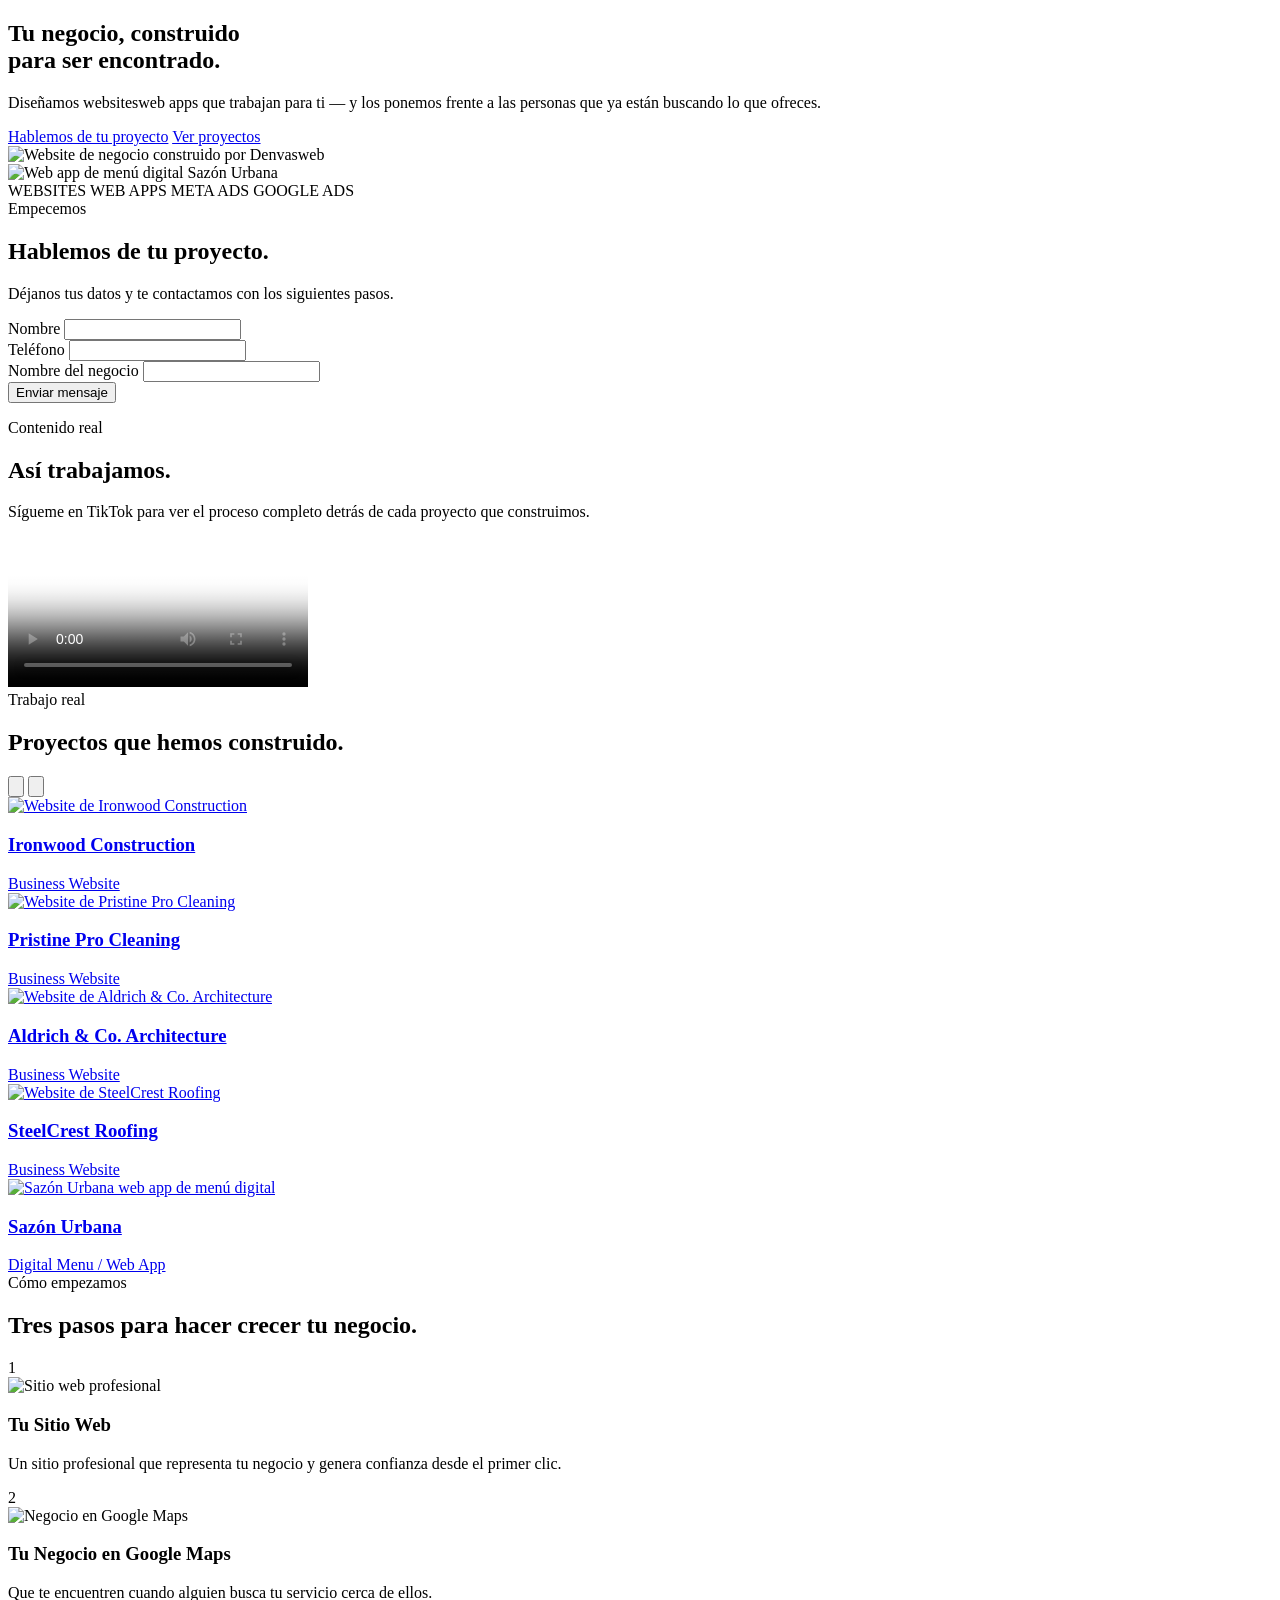
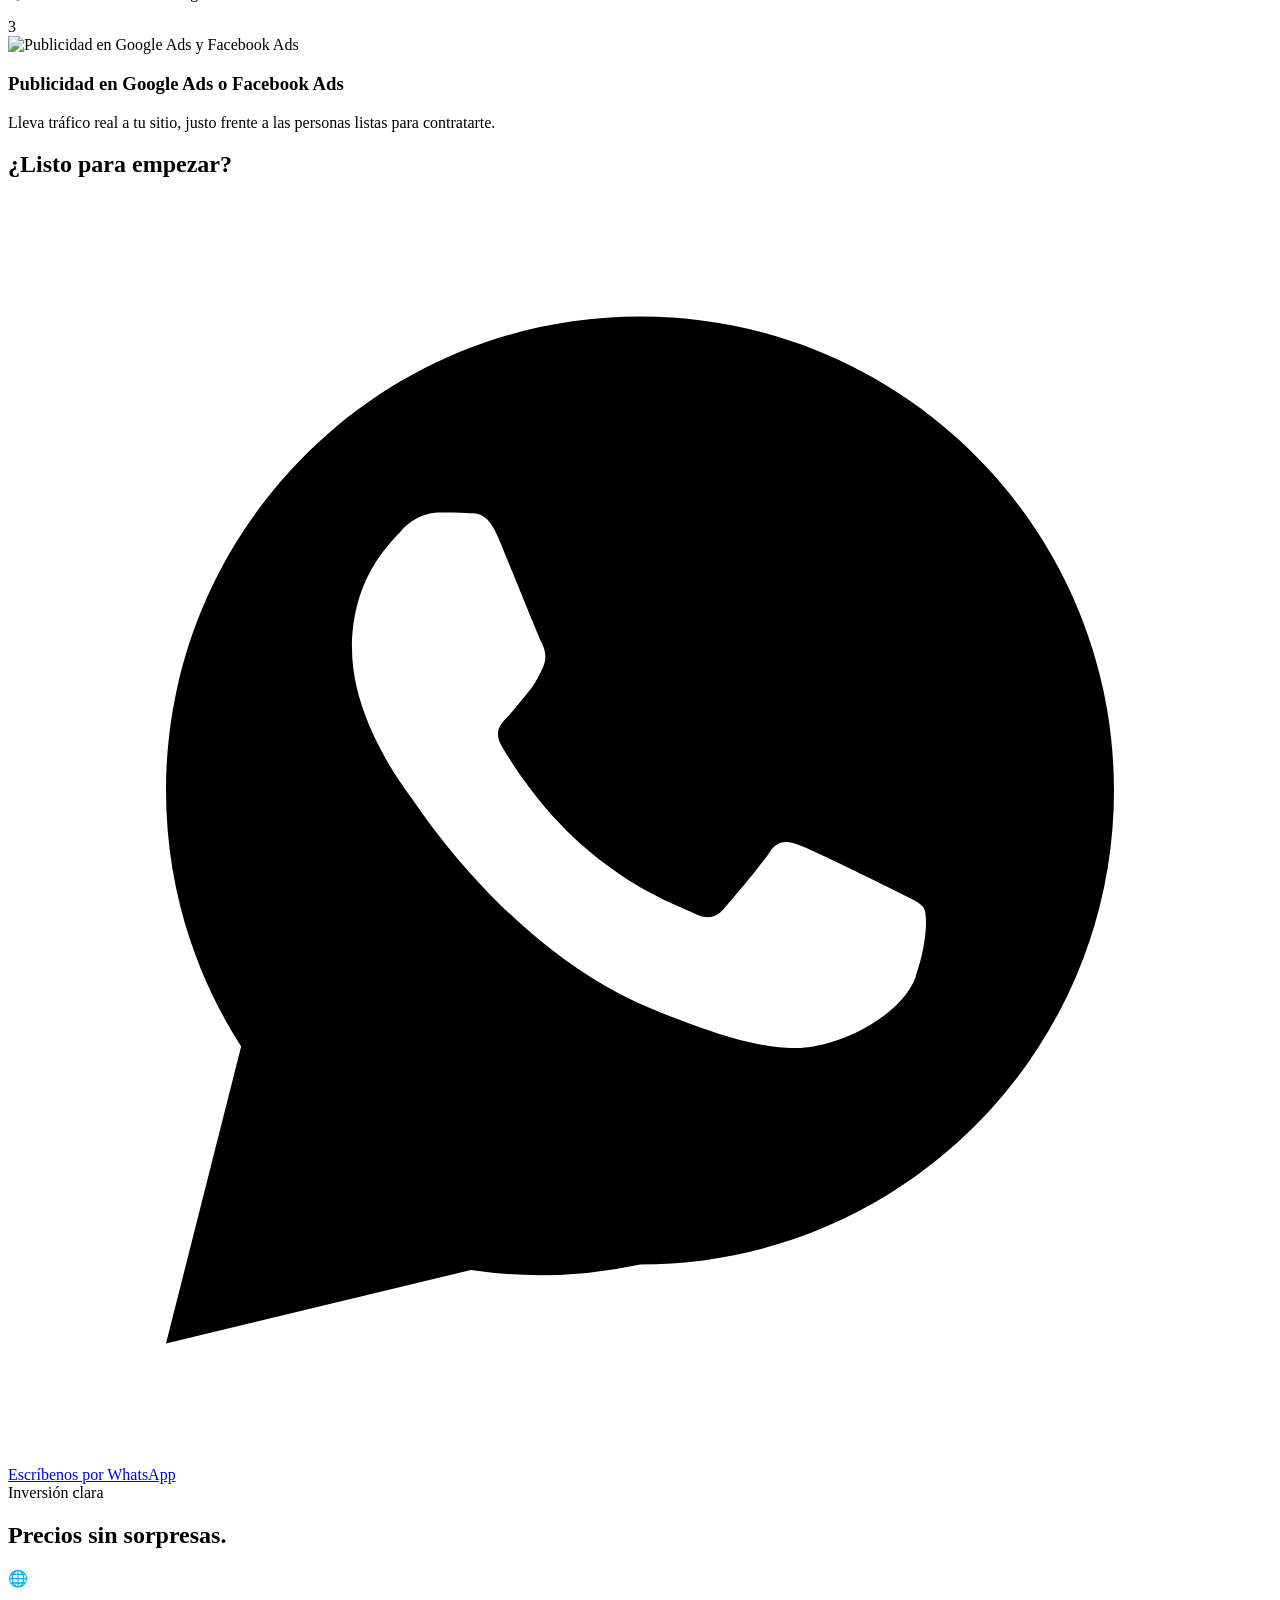
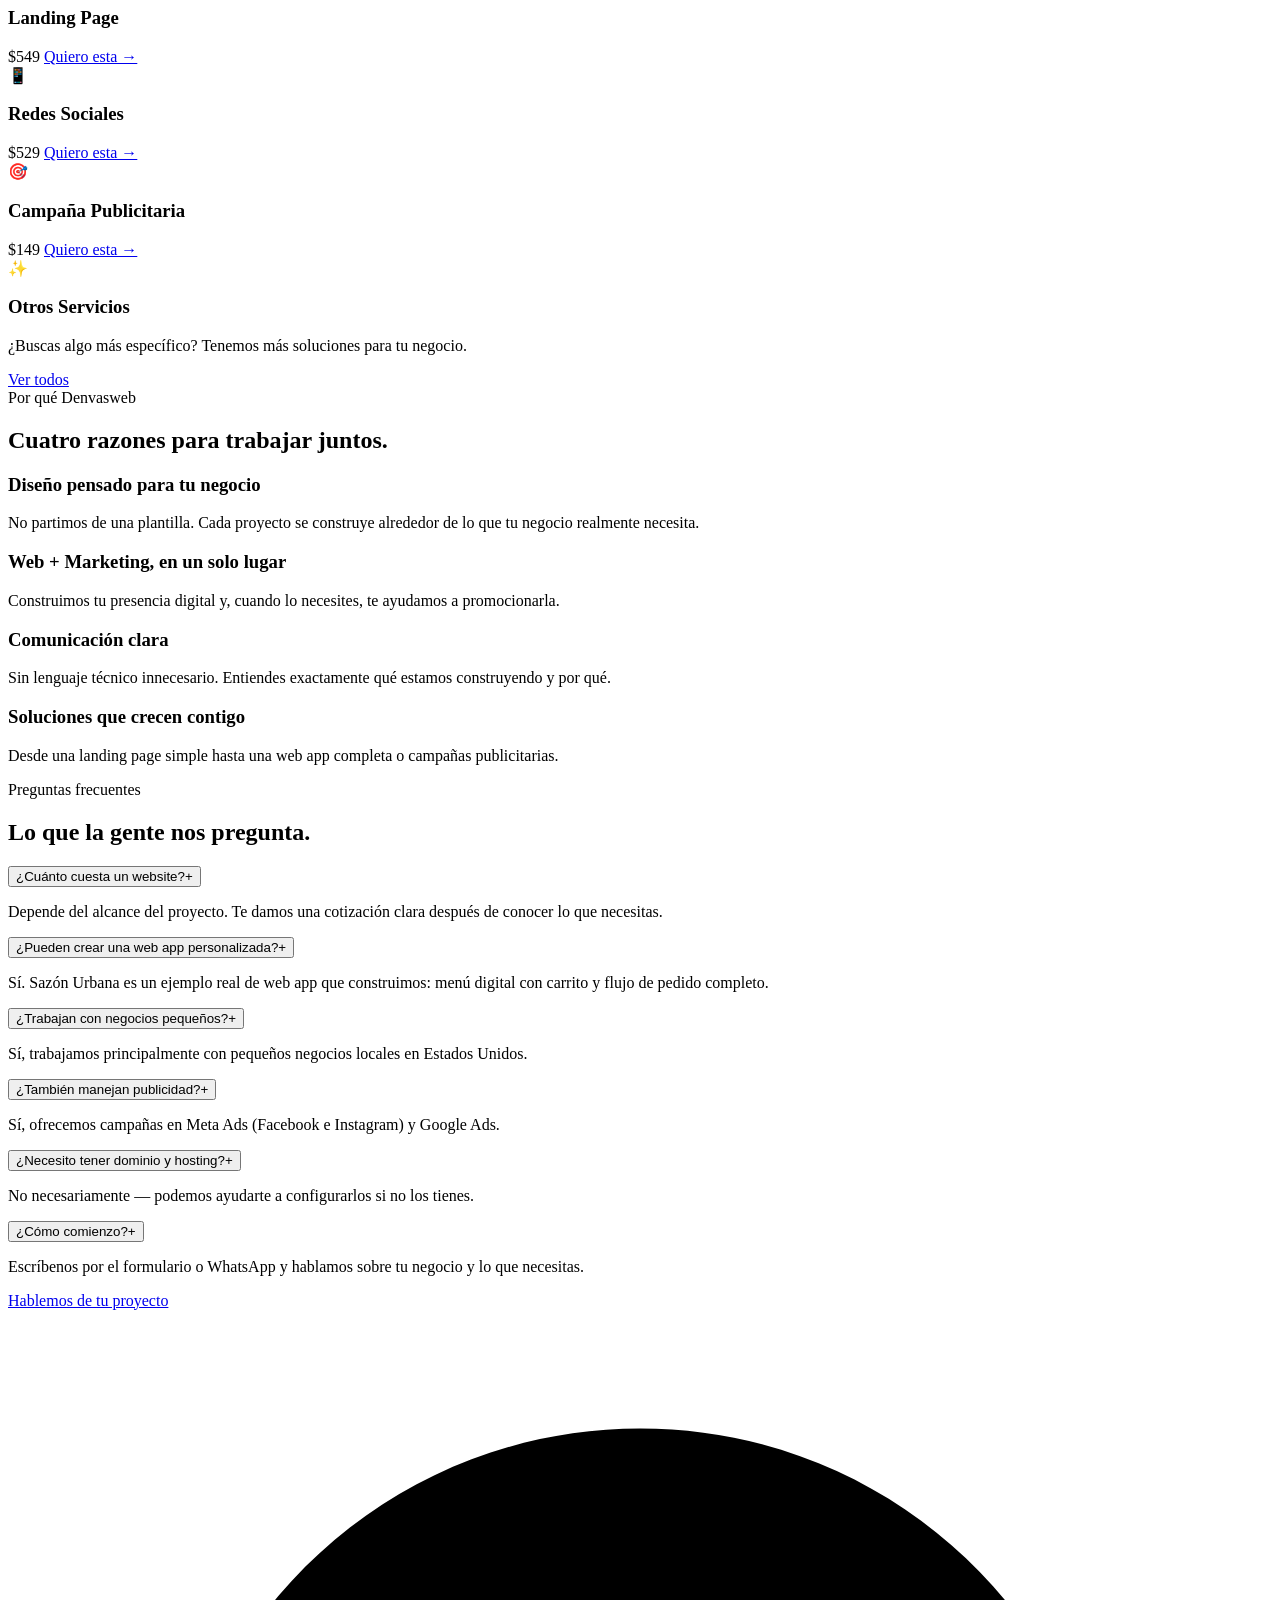
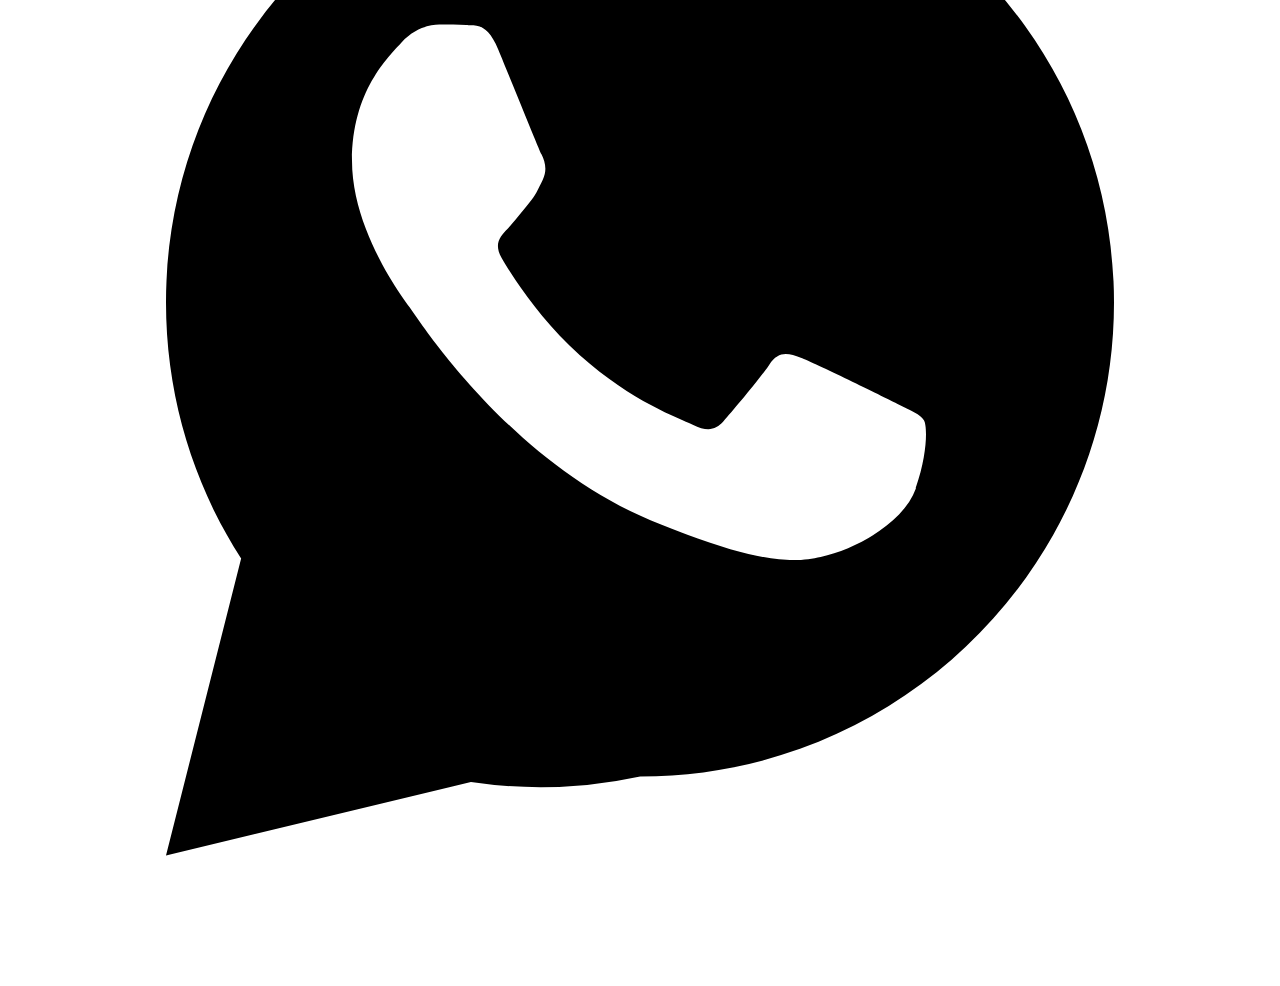
==== index.html @ 7c9e21a9 "Cambia el correo de contacto a contacto@denvasweb.com (footer, datos estructurados, privacidad y ter" ====
<!DOCTYPE html>
<html lang="es">
<head>
<!-- Google tag (gtag.js) -->
<script async src="https://www.googletagmanager.com/gtag/js?id=G-FTLBBM3H6V"></script>
<script>
  window.dataLayer = window.dataLayer || [];
  function gtag(){dataLayer.push(arguments);}
  gtag('js', new Date());
  gtag('config', 'G-FTLBBM3H6V');
</script>
<meta charset="UTF-8">
<meta name="viewport" content="width=device-width, initial-scale=1.0">
<title>Denvasweb — Websites, Web Apps & Digital Advertising</title>
<meta name="description" content="Denvasweb construye websites, web apps y campañas de publicidad para ayudar a pequeños negocios en Estados Unidos a crecer online.">

<meta property="og:type" content="website">
<meta property="og:site_name" content="Denvasweb">
<meta property="og:title" content="Denvasweb — Tu negocio, construido para ser encontrado.">
<meta property="og:description" content="Diseñamos tu presencia digital y la ponemos frente a las personas que ya están buscando lo que ofreces.">
<meta property="og:url" content="https://denvasweb.com">
<meta property="og:image" content="https://res.cloudinary.com/kat6qihq/image/upload/v1788154947/og-cover.webp">
<meta property="og:image:width" content="1200">
<meta property="og:image:height" content="630">

<meta name="twitter:card" content="summary_large_image">
<meta name="twitter:title" content="Denvasweb — Tu negocio, construido para ser encontrado.">
<meta name="twitter:description" content="Diseñamos tu presencia digital y la ponemos frente a las personas que ya están buscando lo que ofreces.">
<meta name="twitter:image" content="https://res.cloudinary.com/kat6qihq/image/upload/v1788154947/og-cover.webp">

<link rel="icon" href="images/favicon.svg" type="image/svg+xml" id="favicon-link">
<link rel="preconnect" href="https://fonts.googleapis.com">
<link rel="preconnect" href="https://fonts.gstatic.com" crossorigin>
<link href="https://fonts.googleapis.com/css2?family=Plus+Jakarta+Sans:wght@400;500;600;700;800&display=swap" rel="stylesheet">
<link rel="stylesheet" href="style.css">

<script type="application/ld+json">
{
  "@context": "https://schema.org",
  "@type": "ProfessionalService",
  "name": "Denvasweb",
  "url": "https://denvasweb.com",
  "email": "contacto@denvasweb.com",
  "description": "Agencia de marketing digital especializada en websites, web apps y publicidad para pequeños negocios.",
  "areaServed": "US"
}
</script>
</head>
<body>

<div class="noise-overlay" aria-hidden="true"></div>

<!-- HEADER -->
<!-- INCLUDE:navbar -->

<main id="top">

  <!-- HERO -->
  <section class="hero" id="hero">
    <div class="hero-glow" aria-hidden="true"></div>
    <div class="hero-glow-2" aria-hidden="true"></div>
    <div class="container hero-inner">

      <div class="hero-copy">
        <h1 class="reveal" data-reveal="1">Tu negocio, <span class="accent">construido</span><br> para ser encontrado.</h1>
        <p class="hero-sub reveal" data-reveal="2">
          Diseñamos <span class="dynamic-wrap" id="dynamic-wrap"><span class="dynamic-word active" id="dw-1">websites</span><span class="dynamic-word" id="dw-2">web apps</span></span> que trabajan para ti — y los ponemos frente a las personas que ya están buscando lo que ofreces.
        </p>
        <div class="hero-actions reveal" data-reveal="3">
          <a href="#contact" class="btn btn-primary btn-lg">Hablemos de tu proyecto</a>
          <a href="#work" class="btn btn-ghost btn-lg">Ver proyectos</a>
        </div>
      </div>

      <div class="hero-visual reveal" data-reveal="4">
        <div class="device-stack">
          <div class="laptop-mock">
            <div class="laptop-screen">
              <img src="images/hero-website-project.webp" data-asset="hero-website" data-width="1200" alt="Website de negocio construido por Denvasweb" loading="eager">
            </div>
            <div class="laptop-base"></div>
          </div>
          <div class="phone-mock">
            <div class="phone-screen">
              <img src="images/hero-webapp-sazon.webp" data-asset="hero-webapp" data-width="400" alt="Web app de menú digital Sazón Urbana" loading="eager">
            </div>
          </div>
        </div>

        <div class="floating-tags" aria-hidden="true">
          <span class="tag tag-1">WEBSITES</span>
          <span class="tag tag-2">WEB APPS</span>
          <span class="tag tag-3">META ADS</span>
          <span class="tag tag-4">GOOGLE ADS</span>
        </div>
      </div>

    </div>
  </section>

  <!-- CTA / FORM -->
  <section class="contact" id="contact">
    <div class="container contact-inner">
      <div class="contact-copy">
        <span class="eyebrow eyebrow-light">Empecemos</span>
        <h2>Hablemos de tu proyecto.</h2>
        <p>Déjanos tus datos y te contactamos con los siguientes pasos.</p>
      </div>

      <form class="contact-form" id="contact-form" action="https://formspree.io/f/mqeoakpw" method="POST">
        <div class="form-field">
          <label for="name">Nombre</label>
          <input type="text" id="name" name="name" autocomplete="name" required>
        </div>
        <div class="form-field">
          <label for="phone">Teléfono</label>
          <input type="tel" id="phone" name="phone" autocomplete="tel" inputmode="tel" required>
        </div>
        <div class="form-field">
          <label for="business">Nombre del negocio</label>
          <input type="text" id="business" name="business" autocomplete="organization" required>
        </div>
        <button type="submit" class="btn btn-primary btn-lg btn-full">Enviar mensaje</button>
        <p class="form-status" id="form-status" role="status" aria-live="polite"></p>
      </form>
    </div>
  </section>

  <!-- VIDEO -->
  <section class="video-showcase" id="video">
    <div class="container video-inner">
      <div class="video-copy">
        <span class="eyebrow eyebrow-light">Contenido real</span>
        <h2>Así trabajamos.</h2>
        <p>Sígueme en TikTok para ver el proceso completo detrás de cada proyecto que construimos.</p>
      </div>
      <div class="video-frame">
        <video
          controls
          playsinline
          preload="metadata"
          poster="https://res.cloudinary.com/kat6qihq/video/upload/c_scale,w_640/f_auto/q_auto/video-showcase.jpg">
          <source src="https://res.cloudinary.com/kat6qihq/video/upload/c_scale,w_640/f_mp4/q_auto/video-showcase.mp4" type="video/mp4">
        </video>
      </div>
    </div>
  </section>

  <!-- PROJECT CAROUSEL -->
  <section class="carousel-section" id="work">
    <div class="container">
      <div class="section-head section-head-center">
        <span class="eyebrow">Trabajo real</span>
        <h2>Proyectos que hemos construido.</h2>
      </div>
    </div>

    <div class="carousel" id="project-carousel">
      <button class="carousel-arrow carousel-arrow-prev" id="carousel-prev" aria-label="Proyecto anterior">
        <svg viewBox="0 0 24 24" aria-hidden="true"><path d="M15 5l-7 7 7 7" stroke="currentColor" stroke-width="2.4" fill="none" stroke-linecap="round" stroke-linejoin="round"/></svg>
      </button>
      <button class="carousel-arrow carousel-arrow-next" id="carousel-next" aria-label="Proyecto siguiente">
        <svg viewBox="0 0 24 24" aria-hidden="true"><path d="M9 5l7 7-7 7" stroke="currentColor" stroke-width="2.4" fill="none" stroke-linecap="round" stroke-linejoin="round"/></svg>
      </button>
      <div class="carousel-track-wrap">
      <div class="carousel-track" id="carousel-track">
        <a href="https://denvasweb.com/portfolio#ironwood" class="carousel-slide" target="_blank" rel="noopener">
          <img src="images/project-ironwood.webp" data-asset="project-ironwood" data-width="1000" alt="Website de Ironwood Construction" loading="lazy">
          <div class="carousel-caption"><h3>Ironwood Construction</h3><span>Business Website</span></div>
        </a>
        <a href="https://denvasweb.com/portfolio#pristine" class="carousel-slide" target="_blank" rel="noopener">
          <img src="images/project-pristine.webp" data-asset="project-pristine" data-width="1000" alt="Website de Pristine Pro Cleaning" loading="lazy">
          <div class="carousel-caption"><h3>Pristine Pro Cleaning</h3><span>Business Website</span></div>
        </a>
        <a href="https://denvasweb.com/portfolio#aldrich" class="carousel-slide" target="_blank" rel="noopener">
          <img src="images/project-aldrich.webp" data-asset="project-aldrich" data-width="1000" alt="Website de Aldrich & Co. Architecture" loading="lazy">
          <div class="carousel-caption"><h3>Aldrich &amp; Co. Architecture</h3><span>Business Website</span></div>
        </a>
        <a href="https://denvasweb.com/portfolio#steelcrest" class="carousel-slide" target="_blank" rel="noopener">
          <img src="images/project-steelcrest.webp" data-asset="project-steelcrest" data-width="1000" alt="Website de SteelCrest Roofing" loading="lazy">
          <div class="carousel-caption"><h3>SteelCrest Roofing</h3><span>Business Website</span></div>
        </a>
        <a href="https://denvasweb.com/portfolio#sazon-urbana" class="carousel-slide" target="_blank" rel="noopener">
          <img src="images/sazon-urbana-menu.webp" data-asset="sazon-urbana-full" data-width="1000" alt="Sazón Urbana web app de menú digital" loading="lazy">
          <div class="carousel-caption"><h3>Sazón Urbana</h3><span>Digital Menu / Web App</span></div>
        </a>
      </div>
      </div>
      <div class="carousel-dots" id="carousel-dots"></div>
    </div>
  </section>

  <!-- 3 STEPS -->
  <section class="steps" id="steps">
    <div class="container">
      <div class="section-head section-head-center">
        <span class="eyebrow">Cómo empezamos</span>
        <h2>Tres pasos para hacer crecer tu negocio.</h2>
      </div>

      <div class="steps-grid">
        <div class="step-card">
          <span class="step-num">1</span>
          <div class="step-visual"><img src="images/step-website.webp" data-asset="step-website" data-width="700" alt="Sitio web profesional" loading="lazy"></div>
          <h3>Tu Sitio Web</h3>
          <p>Un sitio profesional que representa tu negocio y genera confianza desde el primer clic.</p>
        </div>
        <div class="step-card">
          <span class="step-num">2</span>
          <div class="step-visual"><img src="images/step-google-maps.webp" data-asset="step-google-maps" data-width="700" alt="Negocio en Google Maps" loading="lazy"></div>
          <h3>Tu Negocio en Google Maps</h3>
          <p>Que te encuentren cuando alguien busca tu servicio cerca de ellos.</p>
        </div>
        <div class="step-card">
          <span class="step-num">3</span>
          <div class="step-visual"><img src="images/step-ads.webp" data-asset="step-ads" data-width="700" alt="Publicidad en Google Ads y Facebook Ads" loading="lazy"></div>
          <h3>Publicidad en Google Ads o Facebook Ads</h3>
          <p>Lleva tráfico real a tu sitio, justo frente a las personas listas para contratarte.</p>
        </div>
      </div>
    </div>
  </section>

  <!-- WHATSAPP CTA -->
  <section class="whatsapp-cta">
    <div class="container whatsapp-cta-inner">
      <h2>¿Listo para empezar?</h2>
      <a href="https://wa.me/19177423657" class="whatsapp-cta-btn" target="_blank" rel="noopener">
        <svg viewBox="0 0 32 32" aria-hidden="true"><path d="M16.004 3C9.377 3 4 8.373 4 15c0 2.386.7 4.61 1.902 6.482L4 29l7.72-1.86A11.94 11.94 0 0 0 16.004 27C22.63 27 28 21.627 28 15S22.63 3 16.004 3Zm6.98 16.71c-.297.837-1.47 1.53-2.41 1.73-.64.135-1.478.243-4.294-.922-3.605-1.49-5.926-5.148-6.108-5.39-.176-.242-1.463-1.948-1.463-3.714 0-1.766.925-2.634 1.253-2.996.328-.363.716-.454.955-.454.238 0 .478.002.687.013.22.011.516-.083.807.616.297.716 1.01 2.482 1.098 2.663.088.18.147.393.03.635-.12.242-.18.393-.357.605-.176.212-.372.474-.532.635-.177.18-.362.375-.156.735.207.363.92 1.518 1.976 2.46 1.358 1.21 2.503 1.585 2.865 1.766.362.18.573.15.784-.09.212-.24.907-1.06 1.15-1.42.238-.363.478-.303.803-.181.328.12 2.08.982 2.436 1.16.357.18.594.27.68.42.09.15.09.87-.207 1.71Z"/></svg>
        Escríbenos por WhatsApp
      </a>
    </div>
  </section>

  <!-- PRICING -->
  <section class="pricing" id="pricing">
    <div class="container">
      <div class="section-head section-head-center">
        <span class="eyebrow">Inversión clara</span>
        <h2>Precios sin sorpresas.</h2>
      </div>

      <div class="pricing-grid">
        <div class="price-card">
          <span class="price-icon">🌐</span>
          <h3>Landing Page</h3>
          <span class="price-amount">$549</span>
          <a href="https://wa.me/19177423657?text=Hola%20Denys!%20Me%20interesa%20el%20servicio%20de%20*Landing%20Page%20%24549*" class="price-link" target="_blank" rel="noopener">Quiero esta →</a>
        </div>

        <div class="price-card">
          <span class="price-icon">📱</span>
          <h3>Redes Sociales</h3>
          <span class="price-amount">$529</span>
          <a href="https://wa.me/19177423657?text=Hola%20Denys!%20Me%20interesa%20el%20servicio%20de%20*Redes%20Sociales%20%24529*" class="price-link" target="_blank" rel="noopener">Quiero esta →</a>
        </div>

        <div class="price-card">
          <span class="price-icon">🎯</span>
          <h3>Campaña Publicitaria</h3>
          <span class="price-amount">$149</span>
          <a href="https://wa.me/19177423657?text=Hola%20Denys!%20Me%20interesa%20el%20servicio%20de%20*Campa%C3%B1a%20Publicitaria%20%24149*" class="price-link" target="_blank" rel="noopener">Quiero esta →</a>
        </div>

        <div class="price-card price-card-more">
          <span class="price-icon">✨</span>
          <h3>Otros Servicios</h3>
          <p>¿Buscas algo más específico? Tenemos más soluciones para tu negocio.</p>
          <a href="https://denvasweb.com/servicios.html" class="btn btn-ghost btn-sm">Ver todos</a>
        </div>
      </div>
    </div>
  </section>

  <!-- WHY DENVASWEB -->
  <section class="why" id="why">
    <div class="container">
      <div class="section-head section-head-center">
        <span class="eyebrow">Por qué Denvasweb</span>
        <h2>Cuatro razones para trabajar juntos.</h2>
      </div>

      <div class="why-grid">
        <div class="why-item">
          <h3>Diseño pensado para tu negocio</h3>
          <p>No partimos de una plantilla. Cada proyecto se construye alrededor de lo que tu negocio realmente necesita.</p>
        </div>
        <div class="why-item">
          <h3>Web + Marketing, en un solo lugar</h3>
          <p>Construimos tu presencia digital y, cuando lo necesites, te ayudamos a promocionarla.</p>
        </div>
        <div class="why-item">
          <h3>Comunicación clara</h3>
          <p>Sin lenguaje técnico innecesario. Entiendes exactamente qué estamos construyendo y por qué.</p>
        </div>
        <div class="why-item">
          <h3>Soluciones que crecen contigo</h3>
          <p>Desde una landing page simple hasta una web app completa o campañas publicitarias.</p>
        </div>
      </div>
    </div>
  </section>

  <!-- FAQ -->
  <section class="faq" id="faq">
    <div class="container">
      <div class="section-head">
        <span class="eyebrow">Preguntas frecuentes</span>
        <h2>Lo que la gente nos pregunta.</h2>
      </div>

      <div class="faq-list">
        <div class="faq-item">
          <button class="faq-question" aria-expanded="false">¿Cuánto cuesta un website?<span class="faq-icon">+</span></button>
          <div class="faq-answer"><p>Depende del alcance del proyecto. Te damos una cotización clara después de conocer lo que necesitas.</p></div>
        </div>
        <div class="faq-item">
          <button class="faq-question" aria-expanded="false">¿Pueden crear una web app personalizada?<span class="faq-icon">+</span></button>
          <div class="faq-answer"><p>Sí. Sazón Urbana es un ejemplo real de web app que construimos: menú digital con carrito y flujo de pedido completo.</p></div>
        </div>
        <div class="faq-item">
          <button class="faq-question" aria-expanded="false">¿Trabajan con negocios pequeños?<span class="faq-icon">+</span></button>
          <div class="faq-answer"><p>Sí, trabajamos principalmente con pequeños negocios locales en Estados Unidos.</p></div>
        </div>
        <div class="faq-item">
          <button class="faq-question" aria-expanded="false">¿También manejan publicidad?<span class="faq-icon">+</span></button>
          <div class="faq-answer"><p>Sí, ofrecemos campañas en Meta Ads (Facebook e Instagram) y Google Ads.</p></div>
        </div>
        <div class="faq-item">
          <button class="faq-question" aria-expanded="false">¿Necesito tener dominio y hosting?<span class="faq-icon">+</span></button>
          <div class="faq-answer"><p>No necesariamente — podemos ayudarte a configurarlos si no los tienes.</p></div>
        </div>
        <div class="faq-item">
          <button class="faq-question" aria-expanded="false">¿Cómo comienzo?<span class="faq-icon">+</span></button>
          <div class="faq-answer"><p>Escríbenos por el formulario o WhatsApp y hablamos sobre tu negocio y lo que necesitas.</p></div>
        </div>
      </div>
    </div>
  </section>

</main>

<!-- FOOTER -->
<!-- INCLUDE:footer -->

<!-- MOBILE STICKY CTA -->
<a href="#contact" class="mobile-sticky-cta" id="mobile-sticky-cta">Hablemos de tu proyecto</a>

<!-- FLOATING WHATSAPP BUTTON -->
<a href="https://wa.me/19177423657" class="whatsapp-float" target="_blank" rel="noopener" aria-label="Chatea con Denvasweb por WhatsApp">
  <svg viewBox="0 0 32 32" aria-hidden="true"><path d="M16.004 3C9.377 3 4 8.373 4 15c0 2.386.7 4.61 1.902 6.482L4 29l7.72-1.86A11.94 11.94 0 0 0 16.004 27C22.63 27 28 21.627 28 15S22.63 3 16.004 3Zm6.98 16.71c-.297.837-1.47 1.53-2.41 1.73-.64.135-1.478.243-4.294-.922-3.605-1.49-5.926-5.148-6.108-5.39-.176-.242-1.463-1.948-1.463-3.714 0-1.766.925-2.634 1.253-2.996.328-.363.716-.454.955-.454.238 0 .478.002.687.013.22.011.516-.083.807.616.297.716 1.01 2.482 1.098 2.663.088.18.147.393.03.635-.12.242-.18.393-.357.605-.176.212-.372.474-.532.635-.177.18-.362.375-.156.735.207.363.92 1.518 1.976 2.46 1.358 1.21 2.503 1.585 2.865 1.766.362.18.573.15.784-.09.212-.24.907-1.06 1.15-1.42.238-.363.478-.303.803-.181.328.12 2.08.982 2.436 1.16.357.18.594.27.68.42.09.15.09.87-.207 1.71Z"/></svg>
</a>

<script src="script.js"></script>
<script>
  // Evento GA4: clic en cualquier enlace de WhatsApp (wa.me)
  document.addEventListener('click', function(e){
    const link = e.target.closest('a[href*="wa.me"]');
    if (link && typeof gtag === 'function') {
      gtag('event', 'click_whatsapp', {
        link_url: link.href,
        page_location: window.location.href
      });
    }
  });
</script>
</body>
</html>
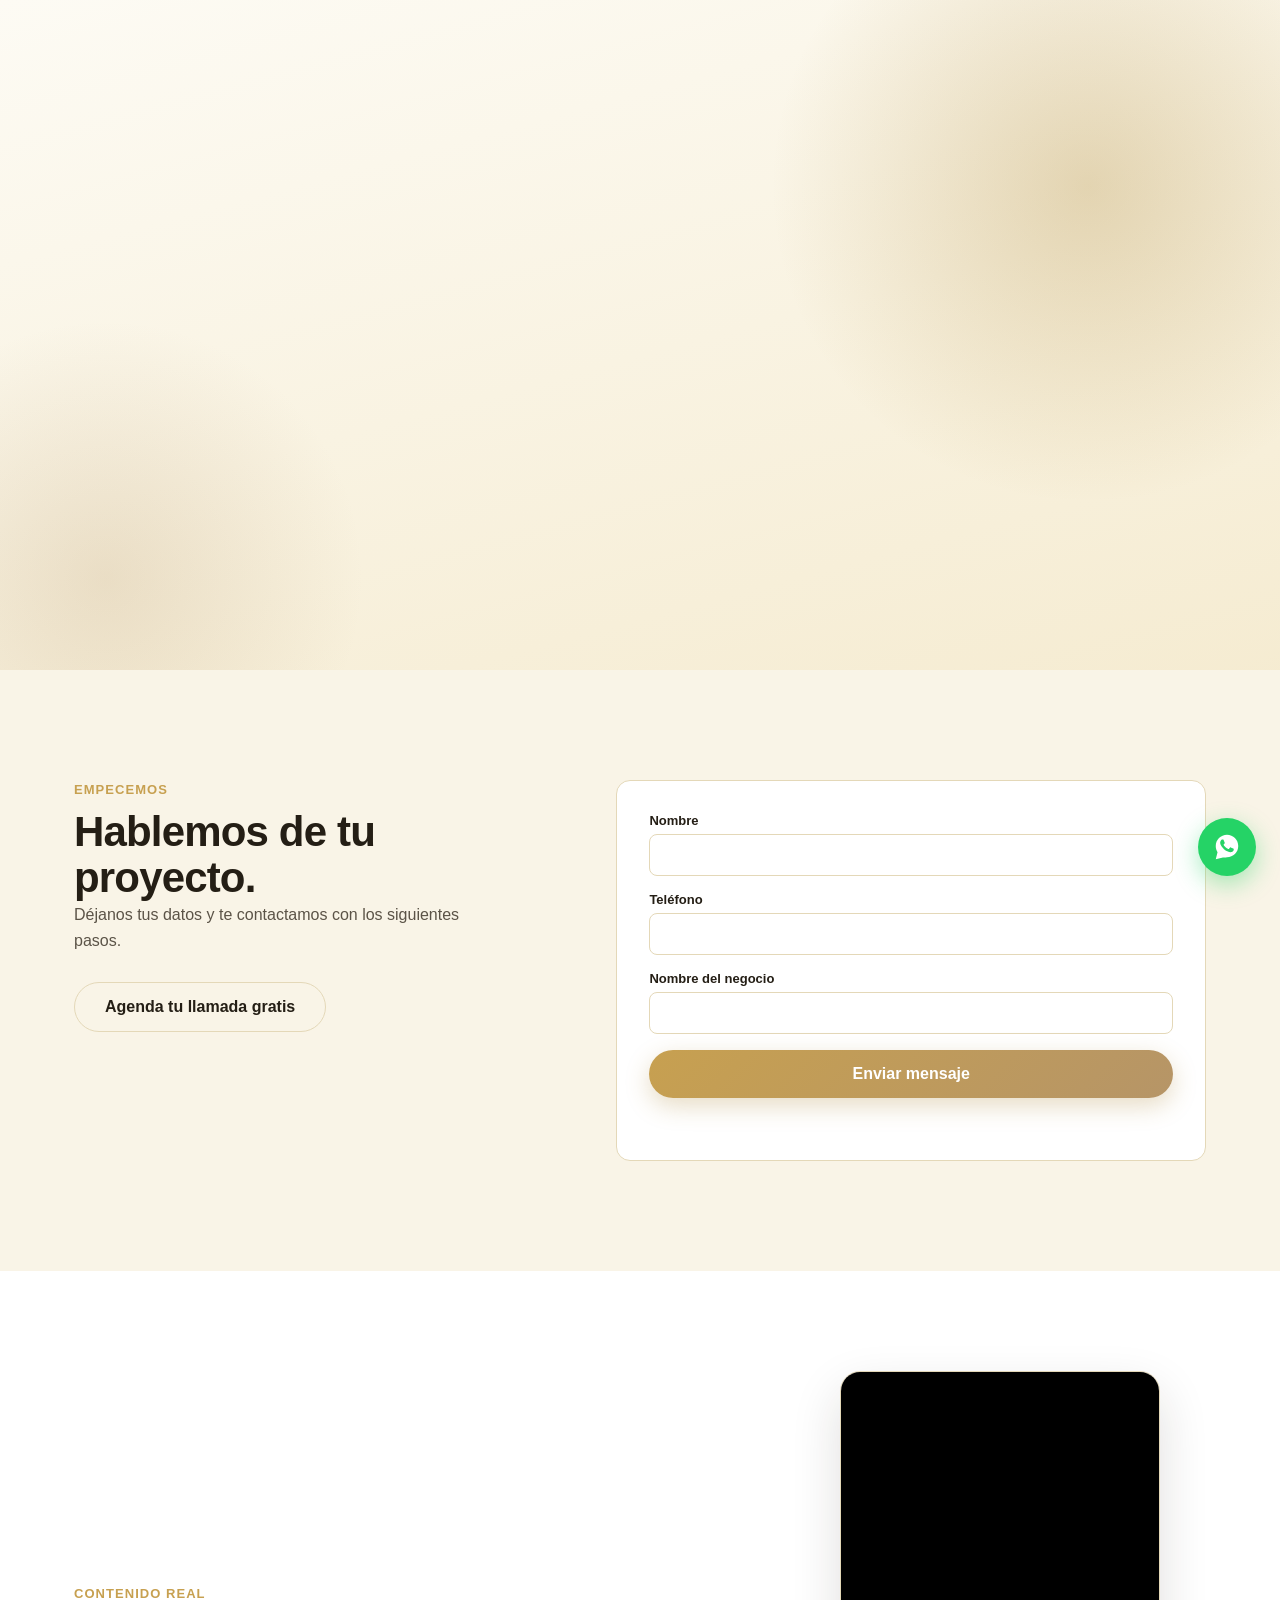
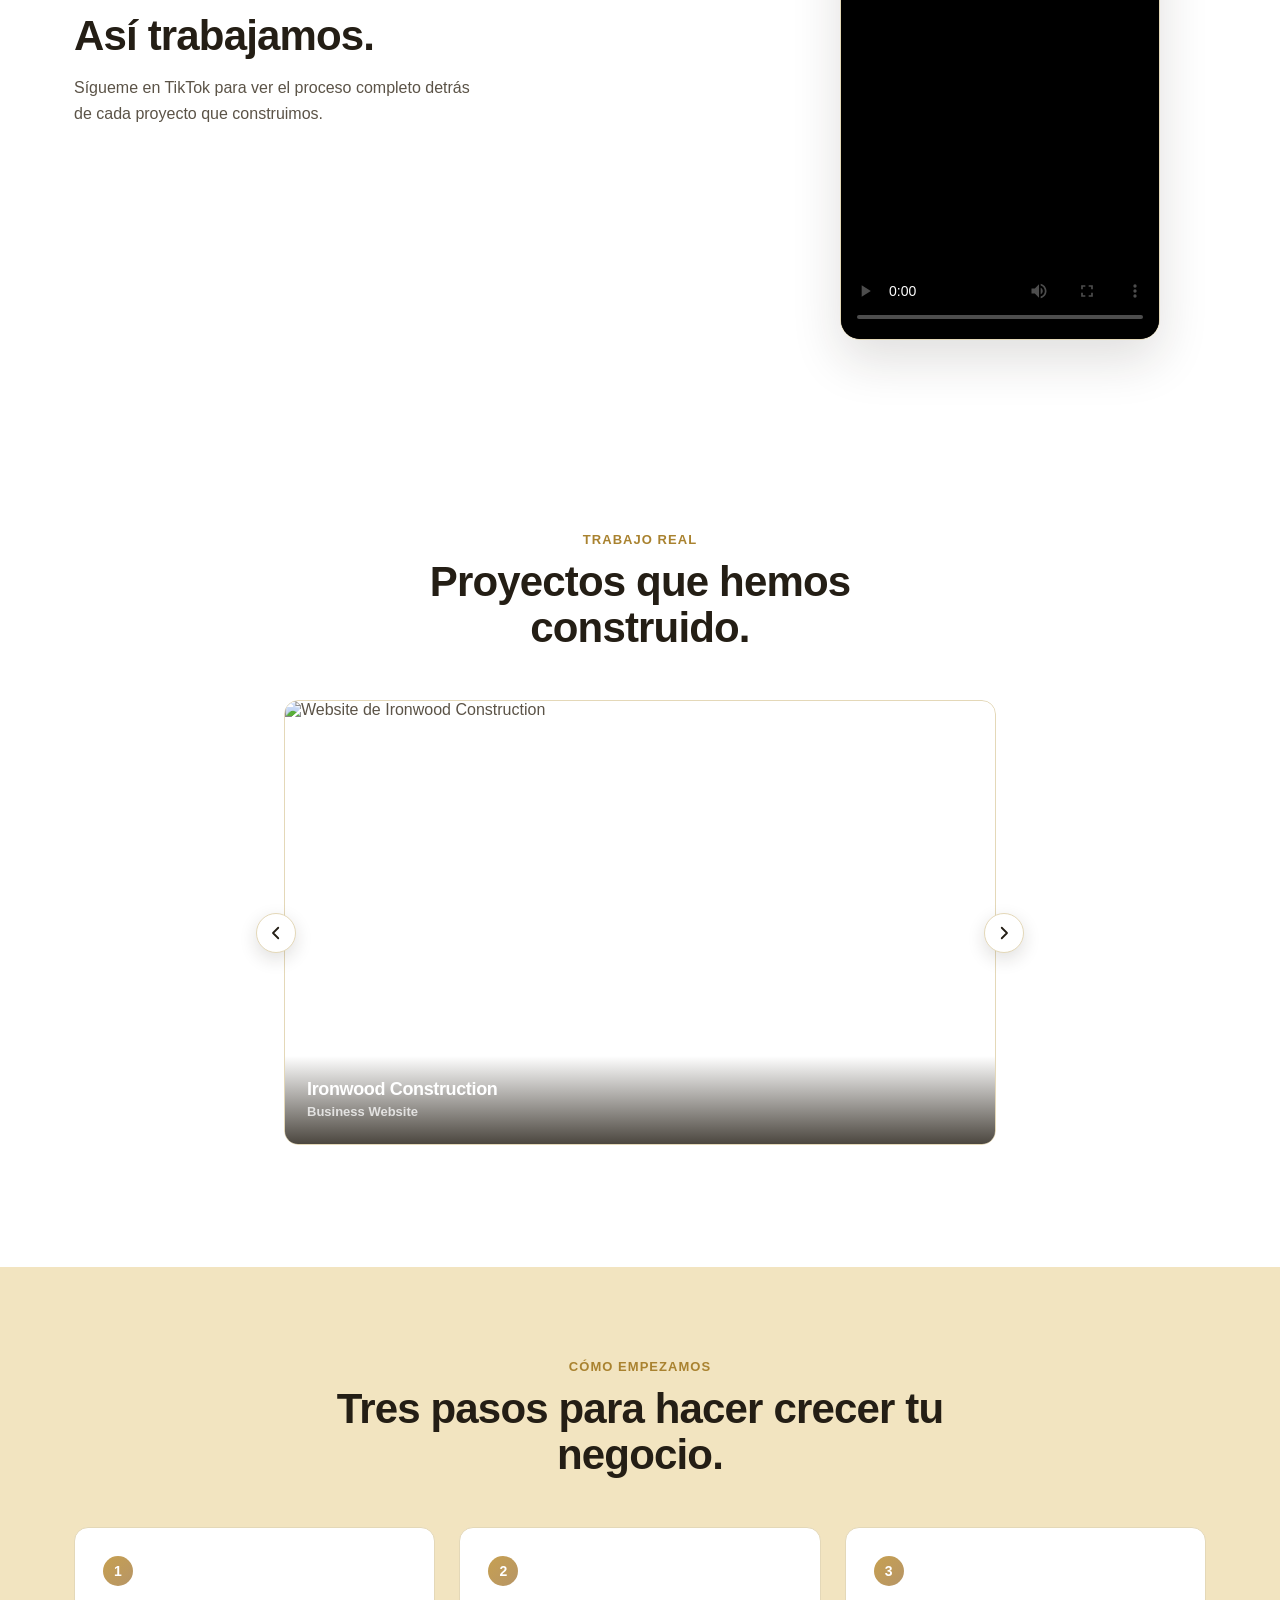
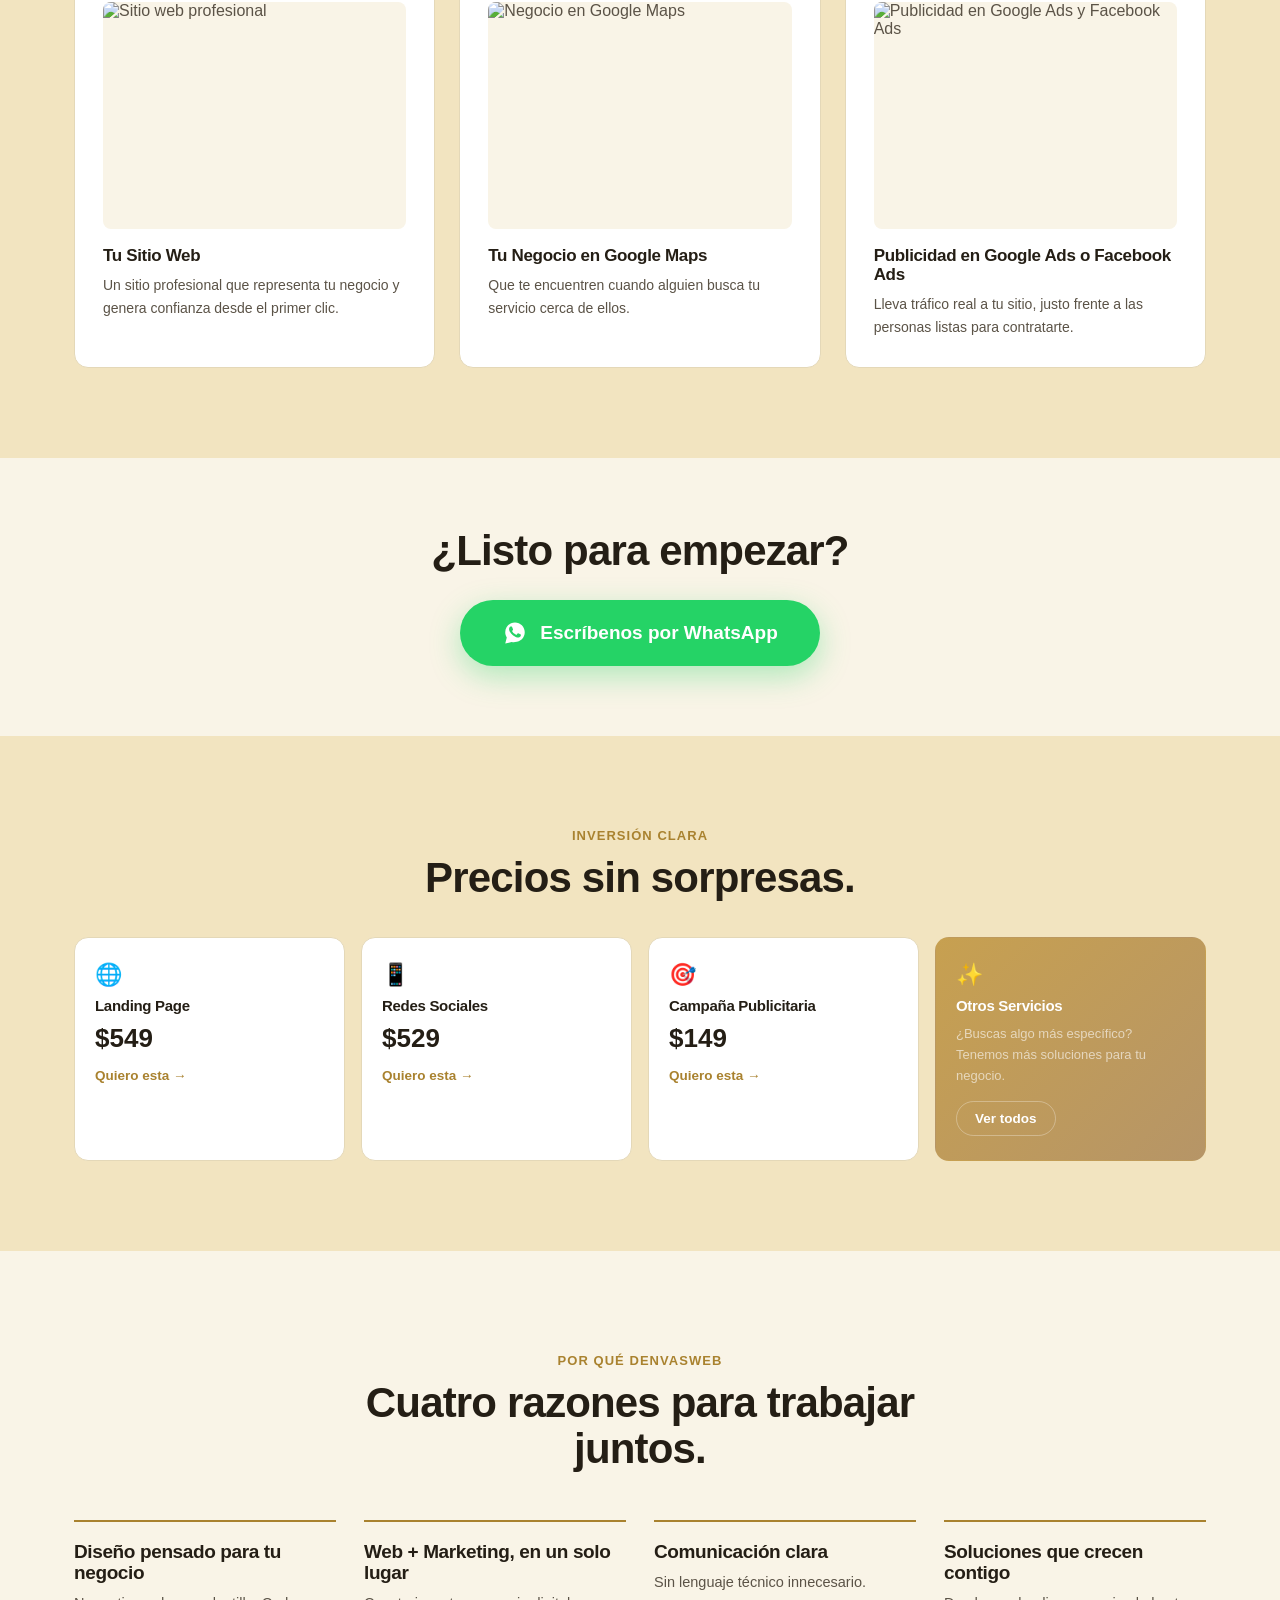
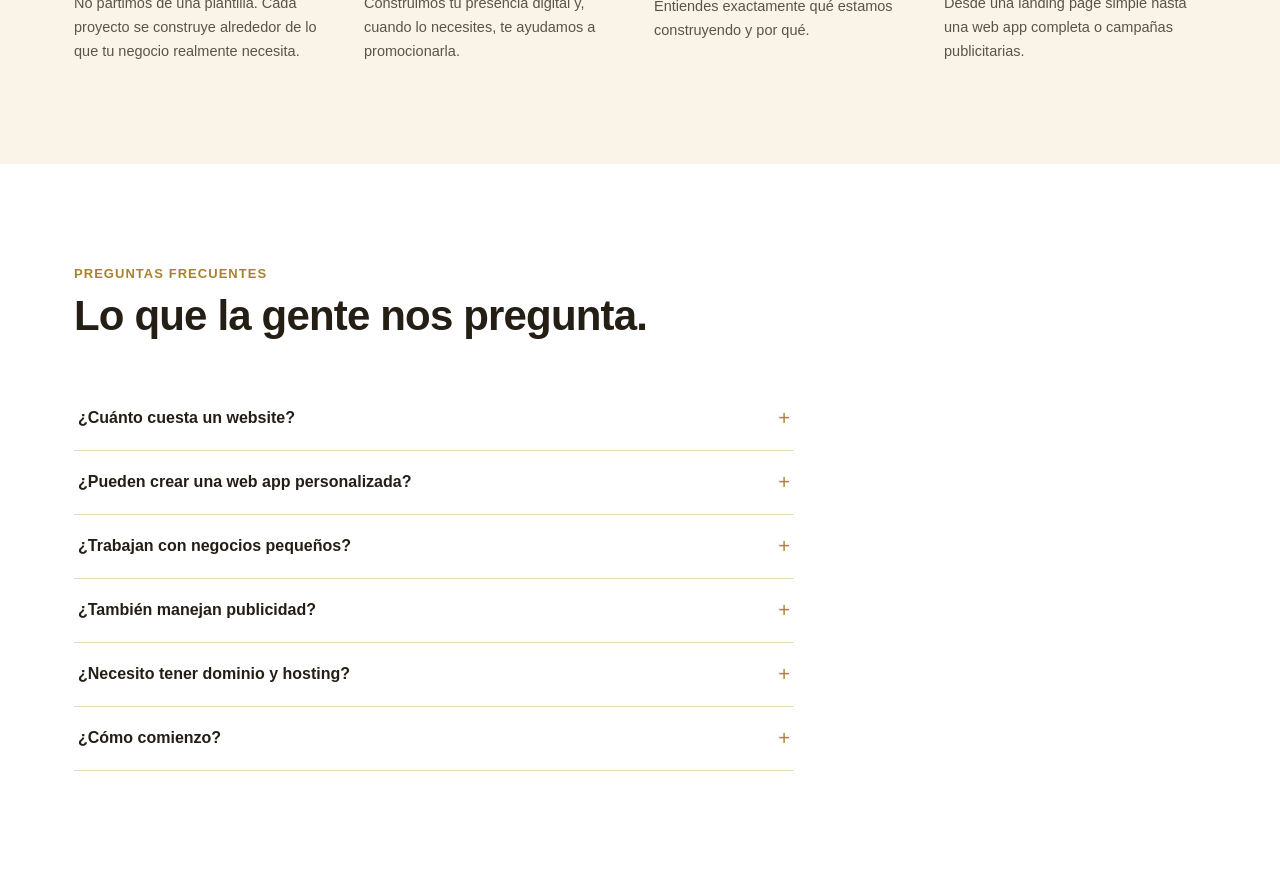
==== commit 51384775: "Agenda con Cal.com: popup despues de enviar el formulario, boton 'Agenda tu llamada gratis', mensaje" ====
--- a/index.html
+++ b/index.html
@@ -105,6 +105,7 @@
         <span class="eyebrow eyebrow-light">Empecemos</span>
         <h2>Hablemos de tu proyecto.</h2>
         <p>Déjanos tus datos y te contactamos con los siguientes pasos.</p>
+        <button type="button" class="btn btn-ghost btn-lg" data-cal-open>Agenda tu llamada gratis</button>
       </div>
 
       <form class="contact-form" id="contact-form" action="https://formspree.io/f/mqeoakpw" method="POST">
@@ -352,6 +353,7 @@
 </a>
 
 <script src="script.js"></script>
+<script src="/cal-booking.js" defer></script>
 <script>
   // Evento GA4: clic en cualquier enlace de WhatsApp (wa.me)
   document.addEventListener('click', function(e){
--- a/style.css
+++ b/style.css
@@ -0,0 +1,626 @@
+/* =========================================================
+   DENVASWEB — DESIGN TOKENS
+   ========================================================= */
+:root {
+  /* Color — matched to the real Denvasweb gold logo */
+  --ink: #241E15;          /* warm dark charcoal — headings, primary text */
+  --section-tint: #F2E4C0; /* pale warm gold — alternate section background */
+  --gold-pale: #EBE3B5;    /* logo's lightest gold tone — glows, soft tints */
+  --gold: #A9822F;         /* primary accent — buttons, links, icons */
+  --gold-light: #C7A050;   /* secondary accent — hover, highlights */
+  --gold-deep: #B69567;    /* logo's bronze tone — gradients, glows */
+  --off-white: #F9F4E7;    /* warm cream — main background */
+  --white: #FFFFFF;
+  --text: #5B5347;         /* warm gray-brown body text */
+  --text-light: #9C9385;
+  --border: #E4D8B8;       /* warm border */
+
+  /* Type */
+  --font: 'Plus Jakarta Sans', -apple-system, BlinkMacSystemFont, sans-serif;
+
+  /* Spacing / radius */
+  --radius: 14px;
+  --radius-sm: 8px;
+  --container: 1180px;
+
+  /* Motion */
+  --ease: cubic-bezier(.22,1,.36,1);
+}
+
+* { box-sizing: border-box; margin: 0; padding: 0; }
+
+html { scroll-behavior: smooth; }
+
+body {
+  font-family: var(--font);
+  color: var(--text);
+  background: var(--off-white);
+  -webkit-font-smoothing: antialiased;
+  overflow-x: hidden;
+}
+
+img { max-width: 100%; display: block; }
+a { color: inherit; text-decoration: none; }
+button { font-family: inherit; cursor: pointer; }
+ul { list-style: none; }
+
+.container {
+  max-width: var(--container);
+  margin: 0 auto;
+  padding: 0 24px;
+}
+
+h1, h2, h3 { font-weight: 800; letter-spacing: -0.02em; color: var(--ink); line-height: 1.1; }
+h2 { font-size: clamp(28px, 4vw, 42px); }
+h3 { font-size: 19px; }
+p { line-height: 1.65; }
+
+.eyebrow {
+  display: inline-block;
+  font-size: 13px;
+  font-weight: 700;
+  letter-spacing: 0.08em;
+  text-transform: uppercase;
+  color: var(--gold);
+  margin-bottom: 12px;
+}
+.eyebrow-light { color: var(--gold-light); }
+
+.section-head { max-width: 620px; margin-bottom: 48px; }
+
+.accent { color: var(--gold); }
+
+/* Buttons */
+.btn {
+  display: inline-flex;
+  align-items: center;
+  justify-content: center;
+  gap: 8px;
+  padding: 13px 26px;
+  border-radius: 999px;
+  font-weight: 700;
+  font-size: 15px;
+  border: none;
+  transition: transform .25s var(--ease), box-shadow .25s var(--ease), background .25s var(--ease);
+}
+.btn-primary {
+  background: linear-gradient(135deg, var(--gold-light), var(--gold-deep));
+  color: #fff;
+  box-shadow: 0 8px 24px rgba(169,130,47,0.28);
+}
+.btn-primary:hover { transform: translateY(-2px); box-shadow: 0 12px 28px rgba(169,130,47,0.38); }
+.btn-ghost { background: transparent; color: var(--ink); border: 1.5px solid var(--border); }
+.btn-ghost:hover { border-color: var(--gold); color: var(--gold); }
+.btn-outline-light { background: transparent; color: var(--ink); border: 1.5px solid var(--gold-deep); }
+.btn-outline-light:hover { background: var(--gold); border-color: var(--gold); color: #fff; }
+.btn-lg { padding: 15px 30px; font-size: 16px; }
+.btn-sm { padding: 9px 18px; font-size: 13.5px; }
+.btn-full { width: 100%; }
+
+/* =========================================================
+   HEADER
+   ========================================================= */
+.site-header {
+  position: sticky;
+  top: 0;
+  z-index: 100;
+  background: rgba(251,247,238,0.85);
+  backdrop-filter: blur(14px);
+  -webkit-backdrop-filter: blur(14px);
+  border-bottom: 1px solid var(--border);
+  transition: padding .3s var(--ease);
+}
+.header-inner {
+  display: flex;
+  align-items: center;
+  justify-content: space-between;
+  padding: 18px 24px;
+}
+.site-header.scrolled .header-inner { padding: 12px 24px; }
+
+.logo {
+  display: flex;
+  align-items: center;
+  gap: 10px;
+  font-size: 20px;
+  font-weight: 800;
+  color: var(--ink);
+  letter-spacing: 0.01em;
+  text-transform: uppercase;
+}
+.logo-mark { height: 30px; width: 30px; flex-shrink: 0; border-radius: 7px; }
+.logo-text span { color: var(--gold); }
+
+.main-nav { display: flex; gap: 32px; }
+.main-nav a {
+  color: var(--text);
+  font-size: 14.5px;
+  font-weight: 600;
+  transition: color .2s;
+}
+.main-nav a:hover { color: var(--gold); }
+
+.header-actions { display: flex; align-items: center; gap: 18px; }
+
+.header-call {
+  display: flex;
+  align-items: center;
+  gap: 8px;
+  color: var(--text);
+  font-size: 14px;
+  font-weight: 700;
+  white-space: nowrap;
+  transition: color .2s;
+}
+.header-call:hover { color: var(--gold); }
+.call-icon { width: 17px; height: 17px; flex-shrink: 0; }
+
+.header-cta { display: inline-flex; }
+
+/* =========================================================
+   HERO
+   ========================================================= */
+.hero {
+  position: relative;
+  background: linear-gradient(165deg, #FDFBF4 0%, #F3E7C7 130%);
+  padding: 100px 0 120px;
+  overflow: hidden;
+}
+.hero-glow {
+  position: absolute;
+  top: -20%;
+  right: -10%;
+  width: 640px;
+  height: 640px;
+  background: radial-gradient(circle, rgba(169,130,47,0.28) 0%, rgba(169,130,47,0) 70%);
+  pointer-events: none;
+}
+.hero-glow-2 {
+  position: absolute;
+  bottom: -25%;
+  left: -12%;
+  width: 520px;
+  height: 520px;
+  background: radial-gradient(circle, rgba(182,149,103,0.22) 0%, rgba(182,149,103,0) 70%);
+  pointer-events: none;
+}
+.hero-inner {
+  display: grid;
+  grid-template-columns: 1fr 1fr;
+  gap: 48px;
+  align-items: center;
+  position: relative;
+  z-index: 1;
+}
+.hero h1 {
+  color: var(--ink);
+  font-size: clamp(36px, 5vw, 58px);
+  margin-bottom: 22px;
+}
+.hero-sub {
+  color: var(--text);
+  font-size: 18px;
+  max-width: 460px;
+  margin-bottom: 34px;
+}
+.dynamic-wrap {
+  display: inline-grid;
+  vertical-align: baseline;
+}
+.dynamic-word {
+  grid-row: 1;
+  grid-column: 1;
+  color: var(--gold);
+  font-weight: 700;
+  white-space: nowrap;
+  opacity: 0;
+  transform: translateY(4px);
+  transition: opacity .5s var(--ease), transform .5s var(--ease);
+}
+.dynamic-word.active { opacity: 1; transform: translateY(0); }
+
+.hero-actions { display: flex; gap: 14px; flex-wrap: wrap; }
+
+/* Reveal animation */
+.reveal { opacity: 0; transform: translateY(18px); }
+.reveal.in { animation: revealUp .7s var(--ease) forwards; }
+[data-reveal="1"].in { animation-delay: 0s; }
+[data-reveal="2"].in { animation-delay: .1s; }
+[data-reveal="3"].in { animation-delay: .2s; }
+[data-reveal="4"].in { animation-delay: .3s; }
+@keyframes revealUp { to { opacity: 1; transform: translateY(0); } }
+
+/* Hero visual: device stack */
+.hero-visual { position: relative; }
+.device-stack { position: relative; width: 100%; max-width: 480px; margin: 0 auto; }
+
+.laptop-mock { position: relative; z-index: 1; }
+.laptop-screen {
+  background: #2B2620;
+  border-radius: 10px 10px 4px 4px;
+  padding: 8px;
+  border: 1px solid rgba(0,0,0,0.06);
+  overflow: hidden;
+  box-shadow: 0 20px 50px rgba(36,30,21,0.14);
+}
+.laptop-screen img { border-radius: 4px; aspect-ratio: 16/10; object-fit: cover; width: 100%; }
+.laptop-base {
+  height: 12px;
+  background: linear-gradient(180deg, #3a332a, #241f19);
+  border-radius: 0 0 8px 8px;
+  margin: 0 -6px;
+}
+
+.phone-mock {
+  position: absolute;
+  right: -6%;
+  bottom: -12%;
+  width: 34%;
+  z-index: 2;
+  background: #2B2620;
+  border: 4px solid #3a332a;
+  border-radius: 28px;
+  box-shadow: 0 20px 40px rgba(36,30,21,0.25);
+}
+.phone-screen { border-radius: 20px; overflow: hidden; }
+.phone-screen img { aspect-ratio: 9/18; object-fit: cover; object-position: top; width: 100%; }
+
+.floating-tags { position: absolute; inset: 0; pointer-events: none; }
+.tag {
+  position: absolute;
+  font-size: 11px;
+  font-weight: 700;
+  letter-spacing: 0.05em;
+  color: var(--ink);
+  background: rgba(255,255,255,0.85);
+  border: 1px solid var(--border);
+  padding: 6px 12px;
+  border-radius: 999px;
+  backdrop-filter: blur(6px);
+  box-shadow: 0 4px 14px rgba(36,30,21,0.08);
+  opacity: 0;
+}
+.reveal.in .tag { animation: tagIn .5s var(--ease) forwards; }
+.tag-1 { top: 4%; left: -6%; animation-delay: .5s !important; }
+.tag-2 { top: 30%; right: -8%; animation-delay: .65s !important; }
+.tag-3 { bottom: 22%; left: -10%; animation-delay: .8s !important; }
+.tag-4 { bottom: -2%; right: 12%; animation-delay: .95s !important; }
+@keyframes tagIn { from { opacity: 0; transform: translateY(6px); } to { opacity: 1; transform: translateY(0); } }
+
+.section-head-center { margin-left: auto; margin-right: auto; text-align: center; }
+
+/* =========================================================
+   PROJECT CAROUSEL
+   ========================================================= */
+.carousel-section { padding: 90px 0 100px; background: var(--white); overflow: hidden; }
+.carousel { position: relative; max-width: 760px; margin: 0 auto; padding: 0 24px; }
+.carousel-track-wrap { overflow: hidden; border-radius: var(--radius); }
+.carousel-track {
+  display: flex;
+  transition: transform .6s var(--ease);
+}
+.carousel-slide {
+  flex: 0 0 100%;
+  display: block;
+  border-radius: var(--radius);
+  overflow: hidden;
+  border: 1px solid var(--border);
+  position: relative;
+}
+.carousel-slide img { width: 100%; aspect-ratio: 16/10; object-fit: cover; }
+.carousel-caption {
+  position: absolute; left: 0; right: 0; bottom: 0;
+  padding: 24px 22px;
+  background: linear-gradient(0deg, rgba(36,30,21,0.82) 0%, rgba(36,30,21,0) 100%);
+}
+.carousel-caption h3 { color: #fff; font-size: 18px; margin-bottom: 2px; }
+.carousel-caption span { color: rgba(255,255,255,0.75); font-size: 13px; font-weight: 600; }
+.carousel-arrow {
+  position: absolute;
+  top: 50%;
+  transform: translateY(-50%);
+  z-index: 2;
+  width: 40px;
+  height: 40px;
+  border-radius: 50%;
+  background: var(--white);
+  border: 1px solid var(--border);
+  color: var(--ink);
+  display: flex;
+  align-items: center;
+  justify-content: center;
+  cursor: pointer;
+  box-shadow: 0 6px 18px rgba(36,30,21,0.14);
+  transition: background .2s, transform .2s, box-shadow .2s;
+}
+.carousel-arrow:hover { background: var(--gold); color: #fff; box-shadow: 0 8px 22px rgba(166,130,47,0.3); }
+.carousel-arrow svg { width: 18px; height: 18px; }
+.carousel-arrow-prev { left: -4px; }
+.carousel-arrow-next { right: -4px; }
+
+.carousel-dots { display: flex; justify-content: center; gap: 8px; margin-top: 22px; }
+.carousel-dot {
+  width: 8px; height: 8px; border-radius: 50%;
+  background: var(--border); border: none; padding: 0; cursor: pointer;
+  transition: background .2s, transform .2s;
+}
+.carousel-dot.active { background: var(--gold); transform: scale(1.25); }
+
+/* =========================================================
+   3 STEPS
+   ========================================================= */
+.steps { padding: 90px 0; background: var(--section-tint); }
+.steps-grid { display: grid; grid-template-columns: repeat(3, 1fr); gap: 24px; }
+.step-card {
+  background: var(--white);
+  border: 1px solid var(--border);
+  border-radius: var(--radius);
+  padding: 28px;
+  position: relative;
+  transition: transform .3s var(--ease), box-shadow .3s var(--ease);
+}
+.step-card:hover { transform: translateY(-4px); box-shadow: 0 16px 40px rgba(15,23,42,0.08); }
+.step-num {
+  display: flex; align-items: center; justify-content: center;
+  width: 30px; height: 30px; border-radius: 50%;
+  background: linear-gradient(135deg, var(--gold-light), var(--gold-deep));
+  color: #fff; font-weight: 800; font-size: 14px;
+  margin-bottom: 16px;
+}
+.step-visual { border-radius: var(--radius-sm); overflow: hidden; aspect-ratio: 4/3; margin-bottom: 18px; background: var(--off-white); }
+.step-visual img { width: 100%; height: 100%; object-fit: cover; }
+.step-card h3 { font-size: 17px; margin-bottom: 8px; }
+.step-card p { font-size: 14px; }
+.step-price { display: inline-block; margin-top: 12px; font-size: 13px; font-weight: 800; color: var(--gold-text); }
+
+/* =========================================================
+   STAT STRIP (case study proof points — big numbers, minimal text)
+   ========================================================= */
+.stat-strip { padding: 70px 0; background: var(--section-tint); }
+.stat-strip-inner { text-align: center; }
+.stat-strip-inner .eyebrow { justify-content: center; }
+.stat-strip-inner h2 { max-width: 720px; margin: 0 auto 40px; }
+.stat-grid { display: grid; grid-template-columns: repeat(4, 1fr); gap: 24px; margin-bottom: 32px; }
+.stat-item { }
+.stat-num { display: block; font-size: 40px; font-weight: 800; color: var(--gold-text); letter-spacing: -0.02em; }
+.stat-label { display: block; font-size: 13.5px; color: var(--text-light); margin-top: 6px; }
+
+/* =========================================================
+   WHATSAPP CTA (big green banner)
+   ========================================================= */
+.whatsapp-cta { padding: 70px 0; background: var(--off-white); }
+.whatsapp-cta-inner { text-align: center; }
+.whatsapp-cta-inner h2 { margin-bottom: 26px; }
+.whatsapp-cta-btn {
+  display: inline-flex; align-items: center; gap: 12px;
+  background: #25D366;
+  color: #fff;
+  font-weight: 800;
+  font-size: 19px;
+  padding: 20px 42px;
+  border-radius: 999px;
+  box-shadow: 0 10px 30px rgba(37,211,102,0.35);
+  transition: transform .25s var(--ease), box-shadow .25s var(--ease);
+}
+.whatsapp-cta-btn:hover { transform: translateY(-3px); box-shadow: 0 14px 36px rgba(37,211,102,0.45); }
+.whatsapp-cta-btn svg { width: 26px; height: 26px; fill: #fff; }
+
+/* =========================================================
+   TIKTOK VIDEO
+   ========================================================= */
+.video-showcase { padding: 100px 0; background: var(--white); }
+.video-inner { display: grid; grid-template-columns: 1fr 0.62fr; gap: 56px; align-items: center; }
+.video-copy p { margin-top: 16px; max-width: 400px; }
+.video-frame {
+  position: relative;
+  width: 100%;
+  max-width: 320px;
+  margin: 0 auto;
+  aspect-ratio: 9/16;
+  border-radius: 20px;
+  overflow: hidden;
+  border: 1px solid var(--border);
+  box-shadow: 0 20px 50px rgba(36,30,21,0.14);
+}
+.video-frame video { width: 100%; height: 100%; border: none; display: block; object-fit: cover; background: #000; }
+
+/* =========================================================
+   WHY
+   ========================================================= */
+.why { padding: 100px 0; background: var(--off-white); }
+.why-grid { display: grid; grid-template-columns: repeat(4, 1fr); gap: 28px; }
+.why-item { border-top: 2px solid var(--gold); padding-top: 20px; }
+.why-item p { font-size: 14.5px; margin-top: 8px; }
+
+/* =========================================================
+   PRICING
+   ========================================================= */
+.pricing { padding: 90px 0; background: var(--section-tint); }
+.pricing .section-head { margin-bottom: 36px; }
+.pricing-grid {
+  display: grid;
+  grid-template-columns: repeat(4, 1fr);
+  gap: 16px;
+}
+.price-card {
+  background: var(--white);
+  border: 1px solid var(--border);
+  border-radius: var(--radius);
+  padding: 24px 20px;
+  text-align: left;
+  transition: transform .25s var(--ease), box-shadow .25s var(--ease);
+}
+.price-card:hover { transform: translateY(-3px); box-shadow: 0 12px 30px rgba(15,23,42,0.08); }
+.price-icon { font-size: 22px; display: block; margin-bottom: 10px; }
+.price-card h3 { font-size: 15px; margin-bottom: 8px; }
+.price-amount { display: block; font-size: 26px; font-weight: 800; color: var(--ink); margin-bottom: 12px; }
+.price-link { font-size: 13.5px; font-weight: 700; color: var(--gold); }
+.price-card-more { background: linear-gradient(135deg, var(--gold-light), var(--gold-deep)); border-color: transparent; }
+.price-card-more h3 { color: #fff; }
+.price-card-more p { font-size: 13px; color: rgba(255,255,255,0.6); margin-bottom: 14px; }
+.price-card-more .btn-ghost { border-color: rgba(255,255,255,0.3); color: #fff; }
+.price-card-more .btn-ghost:hover { border-color: var(--gold-light); color: var(--gold-light); }
+
+/* =========================================================
+   CONTACT
+   ========================================================= */
+.contact { padding: 110px 0; background: var(--off-white); }
+.contact-inner { display: grid; grid-template-columns: 0.9fr 1.1fr; gap: 60px; }
+.contact-copy p { margin-bottom: 24px; max-width: 400px; }
+.contact-copy .btn { margin-top: 4px; }
+
+.contact-form { background: var(--white); border: 1px solid var(--border); border-radius: var(--radius); padding: 32px; }
+.form-row { display: grid; grid-template-columns: 1fr 1fr; gap: 16px; }
+.form-field { margin-bottom: 16px; }
+.form-field label { display: block; font-size: 13px; font-weight: 700; margin-bottom: 6px; color: var(--ink); }
+.form-field input, .form-field select, .form-field textarea {
+  width: 100%; padding: 12px 14px; border: 1.5px solid var(--border);
+  border-radius: var(--radius-sm); font-family: inherit; font-size: 14.5px;
+  color: var(--text); background: var(--white); transition: border-color .2s;
+}
+.form-field input:focus, .form-field select:focus, .form-field textarea:focus {
+  outline: none; border-color: var(--gold);
+}
+.form-status { margin-top: 12px; font-size: 13.5px; font-weight: 600; text-align: center; min-height: 18px; }
+.cal-retry { margin-top: 12px; }
+.cal-retry[hidden] { display: none; }
+
+/* =========================================================
+   FAQ
+   ========================================================= */
+.faq { padding: 100px 0 120px; background: var(--white); }
+.faq-list { max-width: 720px; }
+.faq-item { border-bottom: 1px solid var(--border); }
+.faq-question {
+  width: 100%; display: flex; justify-content: space-between; align-items: center;
+  padding: 20px 4px; background: none; border: none; text-align: left;
+  font-size: 16px; font-weight: 700; color: var(--ink);
+}
+.faq-icon { font-size: 20px; font-weight: 400; color: var(--gold); transition: transform .3s var(--ease); }
+.faq-question[aria-expanded="true"] .faq-icon { transform: rotate(45deg); }
+.faq-answer { max-height: 0; overflow: hidden; transition: max-height .35s var(--ease); }
+.faq-answer p { padding: 0 4px 20px; font-size: 14.5px; color: var(--text); max-width: 600px; }
+
+/* =========================================================
+   FOOTER
+   ========================================================= */
+.site-footer { background: var(--section-tint); padding: 60px 0 20px; }
+.footer-inner {
+  display: grid; grid-template-columns: 1.4fr 1fr 1fr; gap: 32px;
+  padding-bottom: 40px; border-bottom: 1px solid var(--border);
+}
+.footer-brand .logo { display: inline-flex; margin-bottom: 10px; }
+.footer-brand p { color: var(--text-light); font-size: 14px; max-width: 280px; }
+.footer-nav { display: flex; flex-direction: column; gap: 12px; }
+.footer-nav a, .footer-contact a { color: var(--text); font-size: 14.5px; font-weight: 600; }
+.footer-nav a:hover, .footer-contact a:hover { color: var(--gold); }
+.footer-contact { display: flex; flex-direction: column; gap: 12px; }
+.footer-bottom { padding-top: 20px; color: var(--text-light); font-size: 13px; }
+
+/* =========================================================
+   MOBILE STICKY CTA
+   ========================================================= */
+.mobile-sticky-cta {
+  display: none;
+  position: fixed;
+  bottom: 16px; left: 16px; right: 16px;
+  z-index: 90;
+  background: linear-gradient(135deg, var(--gold-light), var(--gold-deep));
+  color: #fff;
+  text-align: center;
+  padding: 15px;
+  border-radius: 999px;
+  font-weight: 700;
+  box-shadow: 0 10px 30px rgba(169,130,47,0.35);
+  transform: translateY(120%);
+  transition: transform .35s var(--ease);
+}
+.mobile-sticky-cta.visible { transform: translateY(0); }
+
+/* =========================================================
+   FLOATING WHATSAPP BUTTON
+   ========================================================= */
+.whatsapp-float {
+  position: fixed;
+  bottom: 24px;
+  right: 24px;
+  width: 58px;
+  height: 58px;
+  border-radius: 50%;
+  background: #25D366;
+  display: flex;
+  align-items: center;
+  justify-content: center;
+  box-shadow: 0 8px 24px rgba(37,211,102,0.4);
+  z-index: 95;
+  transition: transform .25s var(--ease), box-shadow .25s var(--ease);
+}
+.whatsapp-float:hover { transform: scale(1.08); box-shadow: 0 10px 28px rgba(37,211,102,0.5); }
+.whatsapp-float svg { width: 30px; height: 30px; fill: #fff; }
+
+@media (max-width: 720px) {
+  .whatsapp-float { bottom: 90px; right: 16px; width: 52px; height: 52px; }
+  .whatsapp-float svg { width: 26px; height: 26px; }
+}
+
+/* =========================================================
+   RESPONSIVE
+   ========================================================= */
+@media (max-width: 980px) {
+  .hero-inner { grid-template-columns: 1fr; }
+  .hero-visual { order: -1; max-width: 380px; margin: 0 auto 20px; }
+  .steps-grid { grid-template-columns: 1fr; }
+  .why-grid { grid-template-columns: repeat(2, 1fr); }
+  .stat-grid { grid-template-columns: repeat(2, 1fr); }
+  .pricing-grid { grid-template-columns: repeat(2, 1fr); }
+  .video-inner { grid-template-columns: 1fr; text-align: center; gap: 32px; }
+  .video-copy p { margin-left: auto; margin-right: auto; }
+  .contact-inner { grid-template-columns: 1fr; gap: 32px; }
+  .footer-inner { grid-template-columns: 1fr; gap: 24px; }
+}
+
+@media (max-width: 720px) {
+  .main-nav { display: none; }
+  .header-call { display: none; }
+  .header-cta { padding: 11px 20px; font-size: 12.5px; white-space: nowrap; }
+  .hero { padding: 60px 0 90px; }
+  .why-grid { grid-template-columns: 1fr; }
+  .pricing-grid { grid-template-columns: repeat(2, 1fr); }
+  .form-row { grid-template-columns: 1fr; }
+  .carousel { padding: 0 8px; }
+  .carousel-arrow { width: 34px; height: 34px; }
+  .carousel-arrow svg { width: 15px; height: 15px; }
+  .carousel-arrow-prev { left: -2px; }
+  .carousel-arrow-next { right: -2px; }
+  .mobile-sticky-cta { display: block; }
+  section { padding-left: 0; }
+  .why, .contact, .pricing { padding: 70px 0; }
+  .carousel-section, .steps, .video-showcase { padding: 60px 0; }
+  .whatsapp-cta { padding: 50px 0; }
+  .whatsapp-cta-btn { padding: 17px 30px; font-size: 16.5px; }
+
+  .site-footer { padding: 50px 0 24px; }
+  .footer-inner { text-align: center; align-items: center; gap: 32px; }
+  .footer-brand .logo { justify-content: center; font-size: 17px; }
+  .footer-brand p { font-size: 13.5px; margin: 0 auto; }
+  .footer-nav, .footer-contact { align-items: center; gap: 10px; }
+  .footer-nav a, .footer-contact a { font-size: 14px; }
+  .footer-bottom { font-size: 12px; text-align: center; padding-top: 16px; }
+}
+
+/* Reduced motion */
+@media (prefers-reduced-motion: reduce) {
+  *, *::before, *::after {
+    animation-duration: 0.01ms !important;
+    animation-iteration-count: 1 !important;
+    transition-duration: 0.01ms !important;
+    scroll-behavior: auto !important;
+  }
+  .reveal { opacity: 1; transform: none; }
+}
+
+/* Focus states */
+a:focus-visible, button:focus-visible, input:focus-visible, select:focus-visible, textarea:focus-visible {
+  outline: 2px solid var(--gold);
+  outline-offset: 2px;
+}
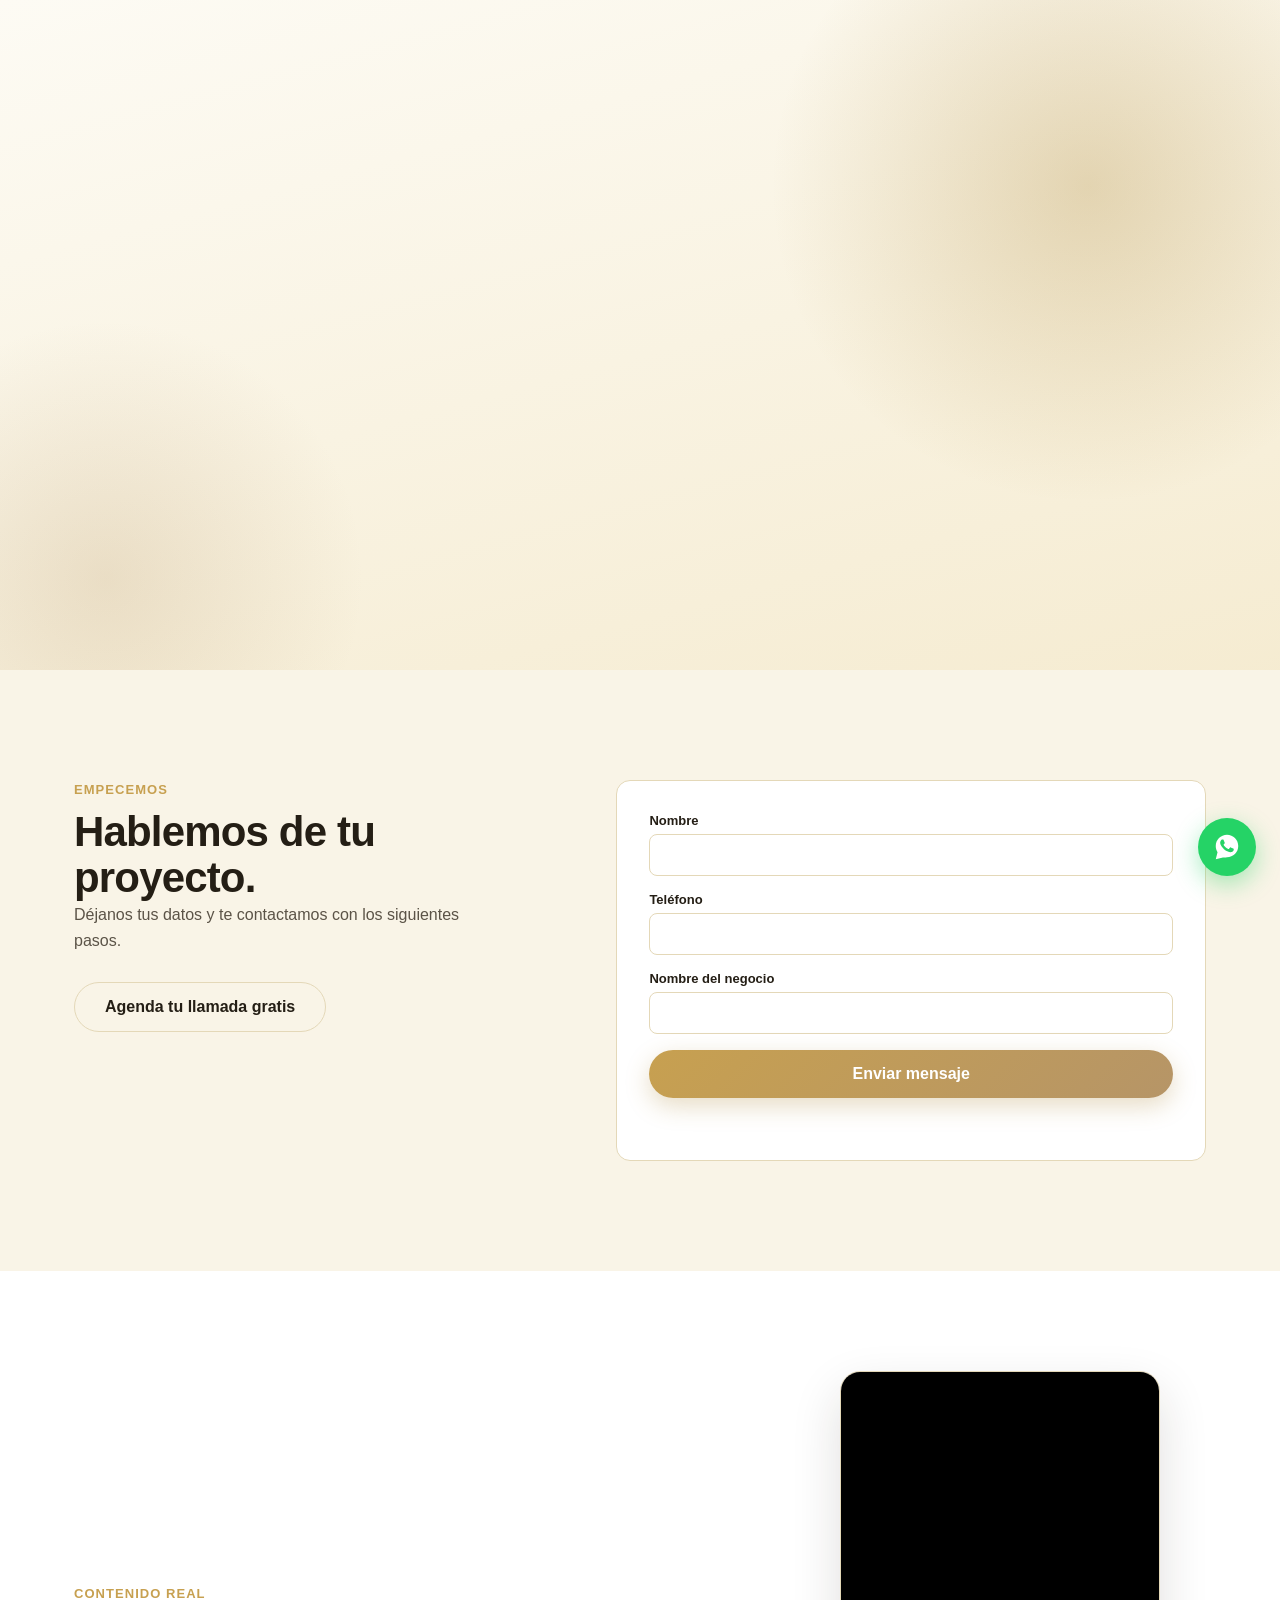
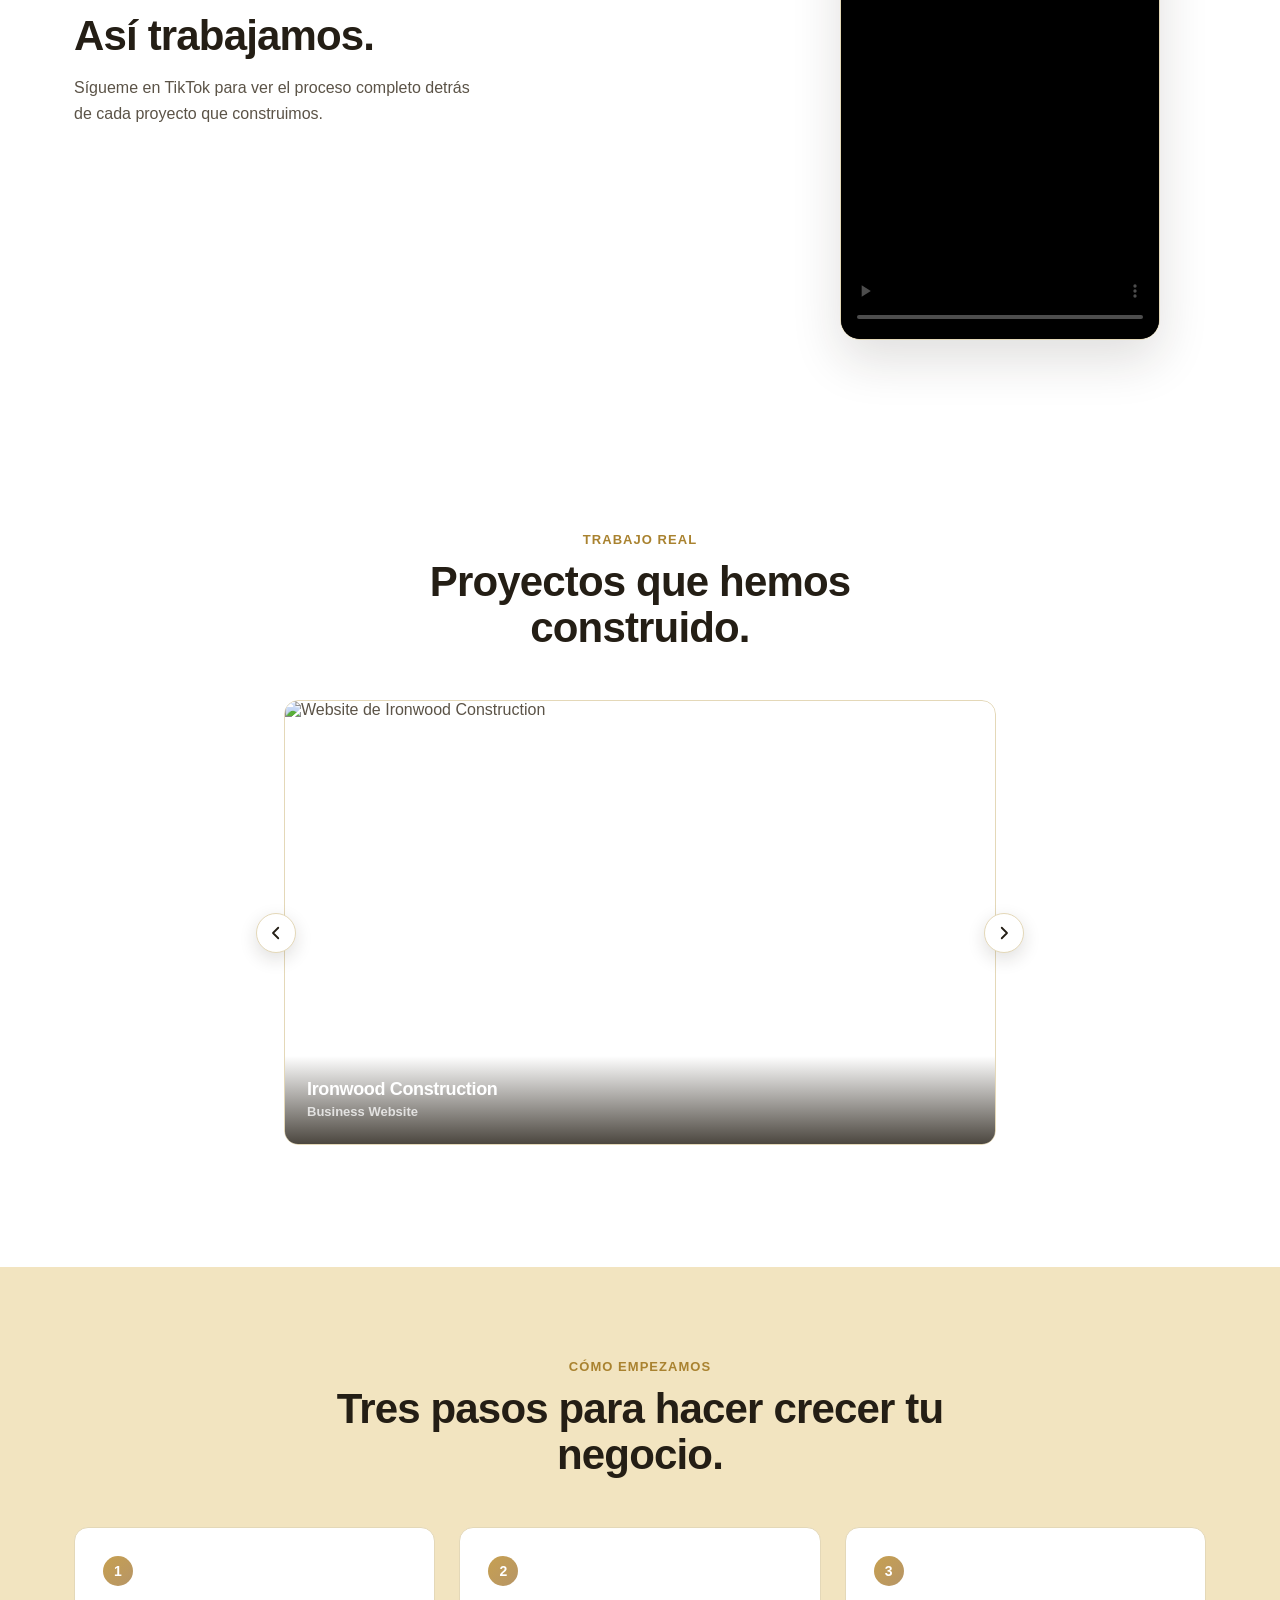
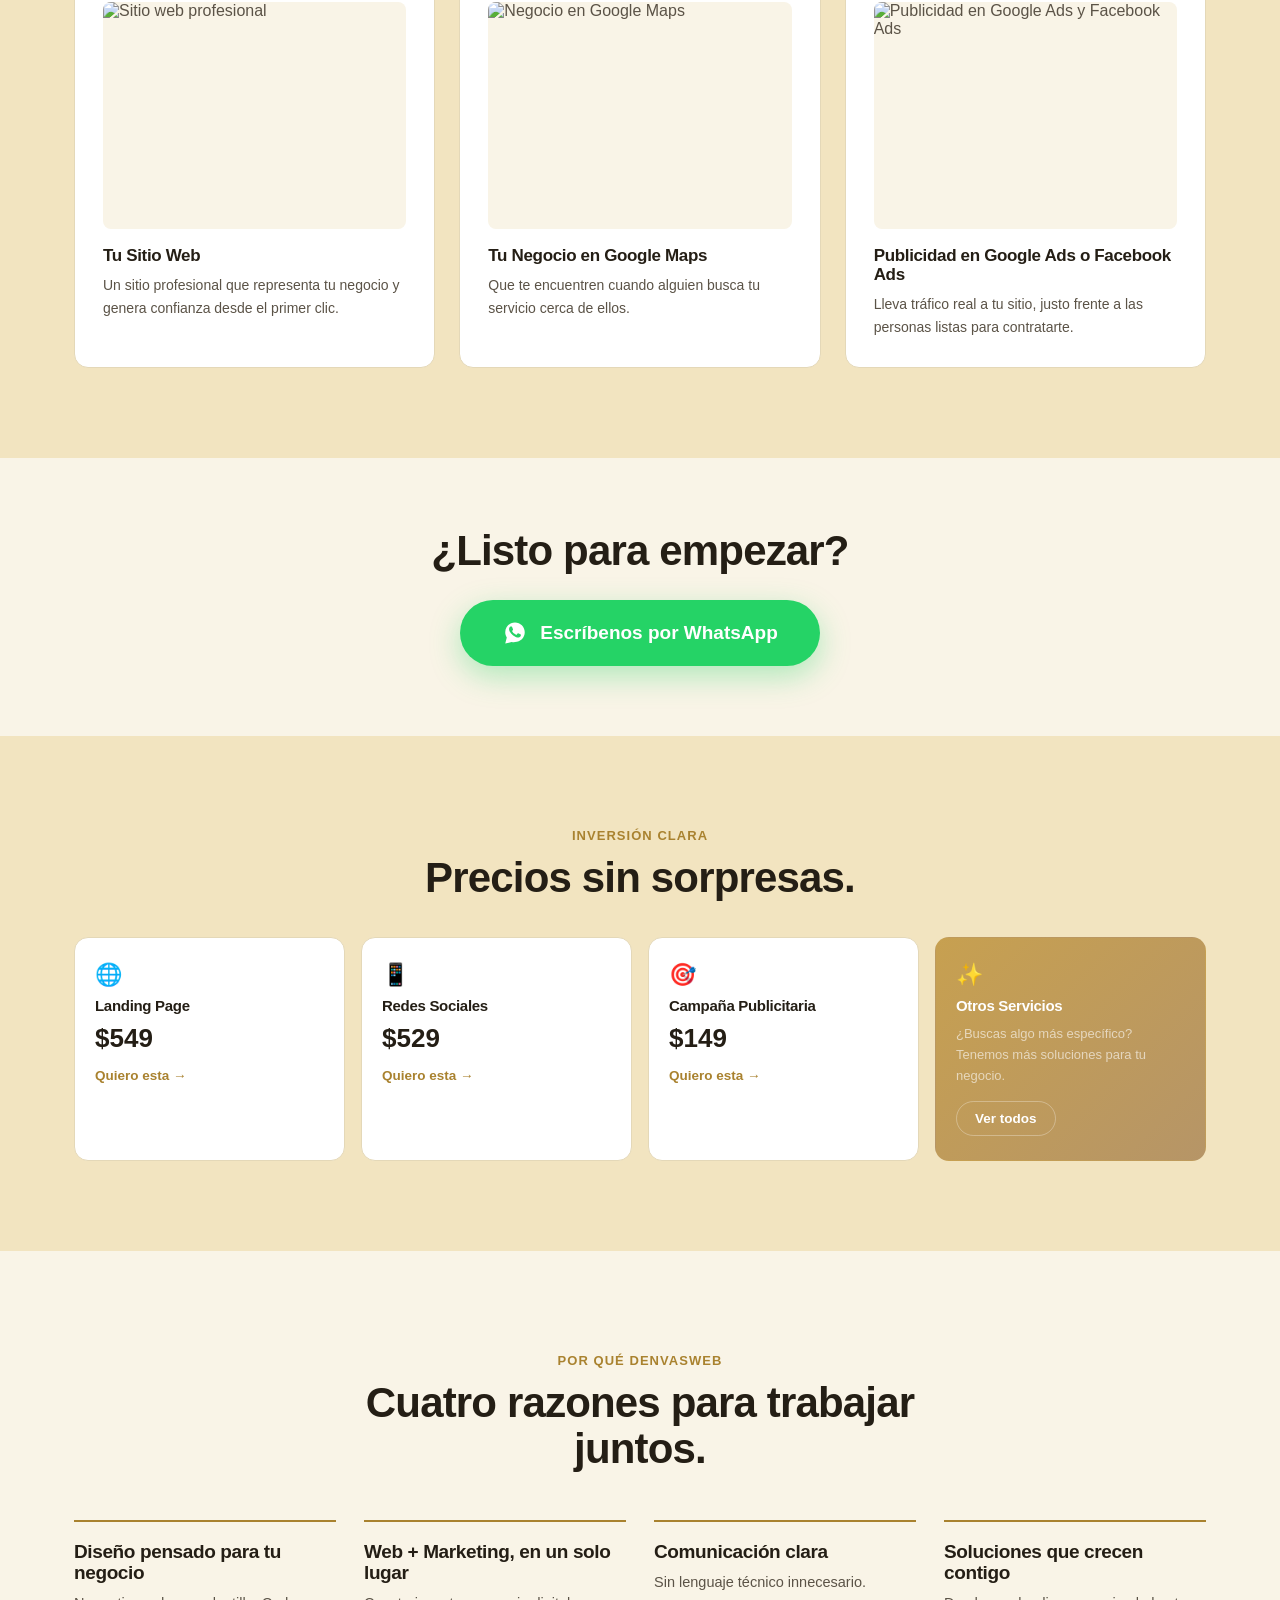
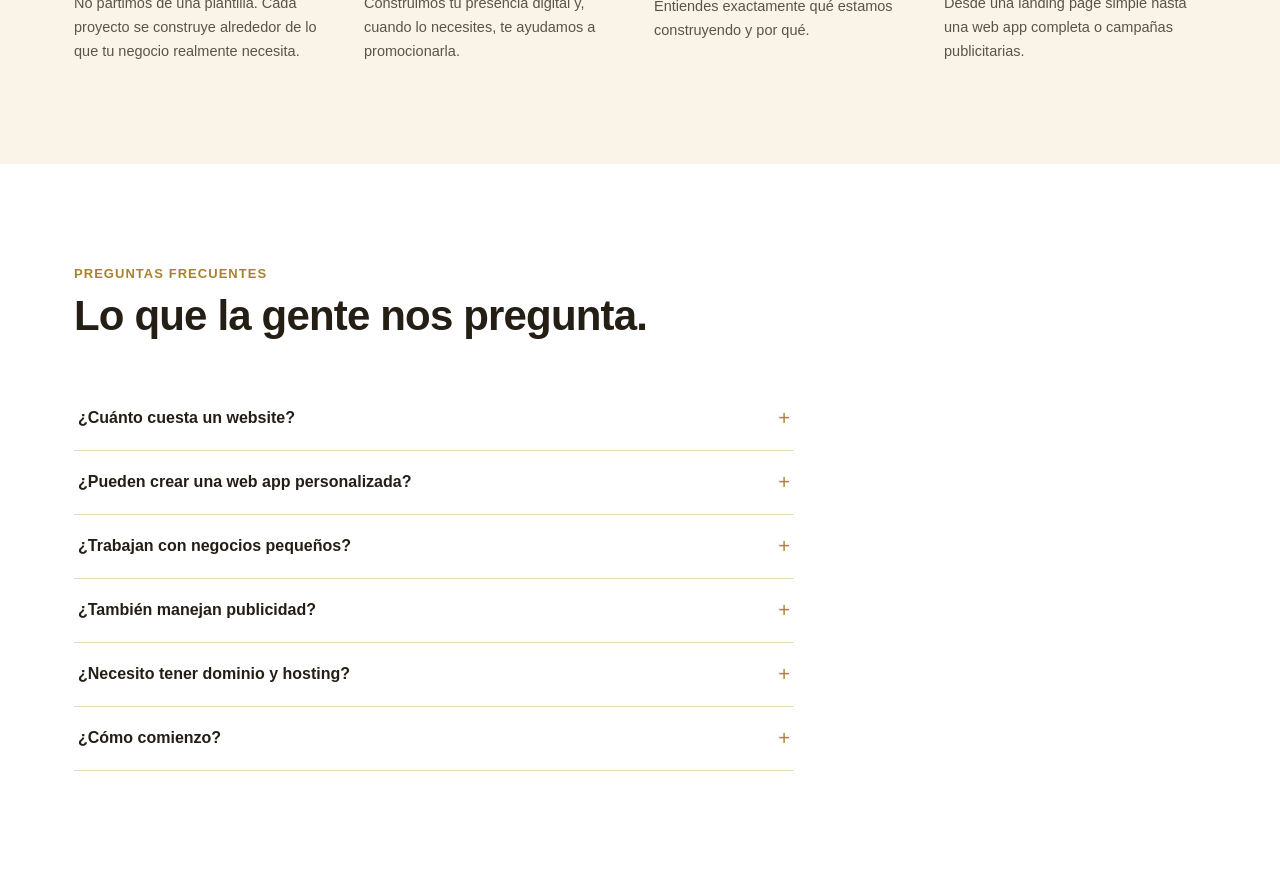
==== commit 16c4a807: "Agrega Meta Pixel (1073020090560720) a home, portfolio, servicios, privacidad y terminos" ====
--- a/index.html
+++ b/index.html
@@ -9,6 +9,21 @@
   gtag('js', new Date());
   gtag('config', 'G-FTLBBM3H6V');
 </script>
+<!-- Meta Pixel Code -->
+<script>
+!function(f,b,e,v,n,t,s)
+{if(f.fbq)return;n=f.fbq=function(){n.callMethod?
+n.callMethod.apply(n,arguments):n.queue.push(arguments)};
+if(!f._fbq)f._fbq=n;n.push=n;n.loaded=!0;n.version='2.0';
+n.queue=[];t=b.createElement(e);t.async=!0;
+t.src=v;s=b.getElementsByTagName(e)[0];
+s.parentNode.insertBefore(t,s)}(window, document,'script',
+'https://connect.facebook.net/en_US/fbevents.js');
+fbq('init', '1073020090560720');
+fbq('track', 'PageView');
+</script>
+<noscript><img height="1" width="1" style="display:none" src="https://www.facebook.com/tr?id=1073020090560720&ev=PageView&noscript=1"/></noscript>
+<!-- End Meta Pixel Code -->
 <meta charset="UTF-8">
 <meta name="viewport" content="width=device-width, initial-scale=1.0">
 <title>Denvasweb — Websites, Web Apps & Digital Advertising</title>
